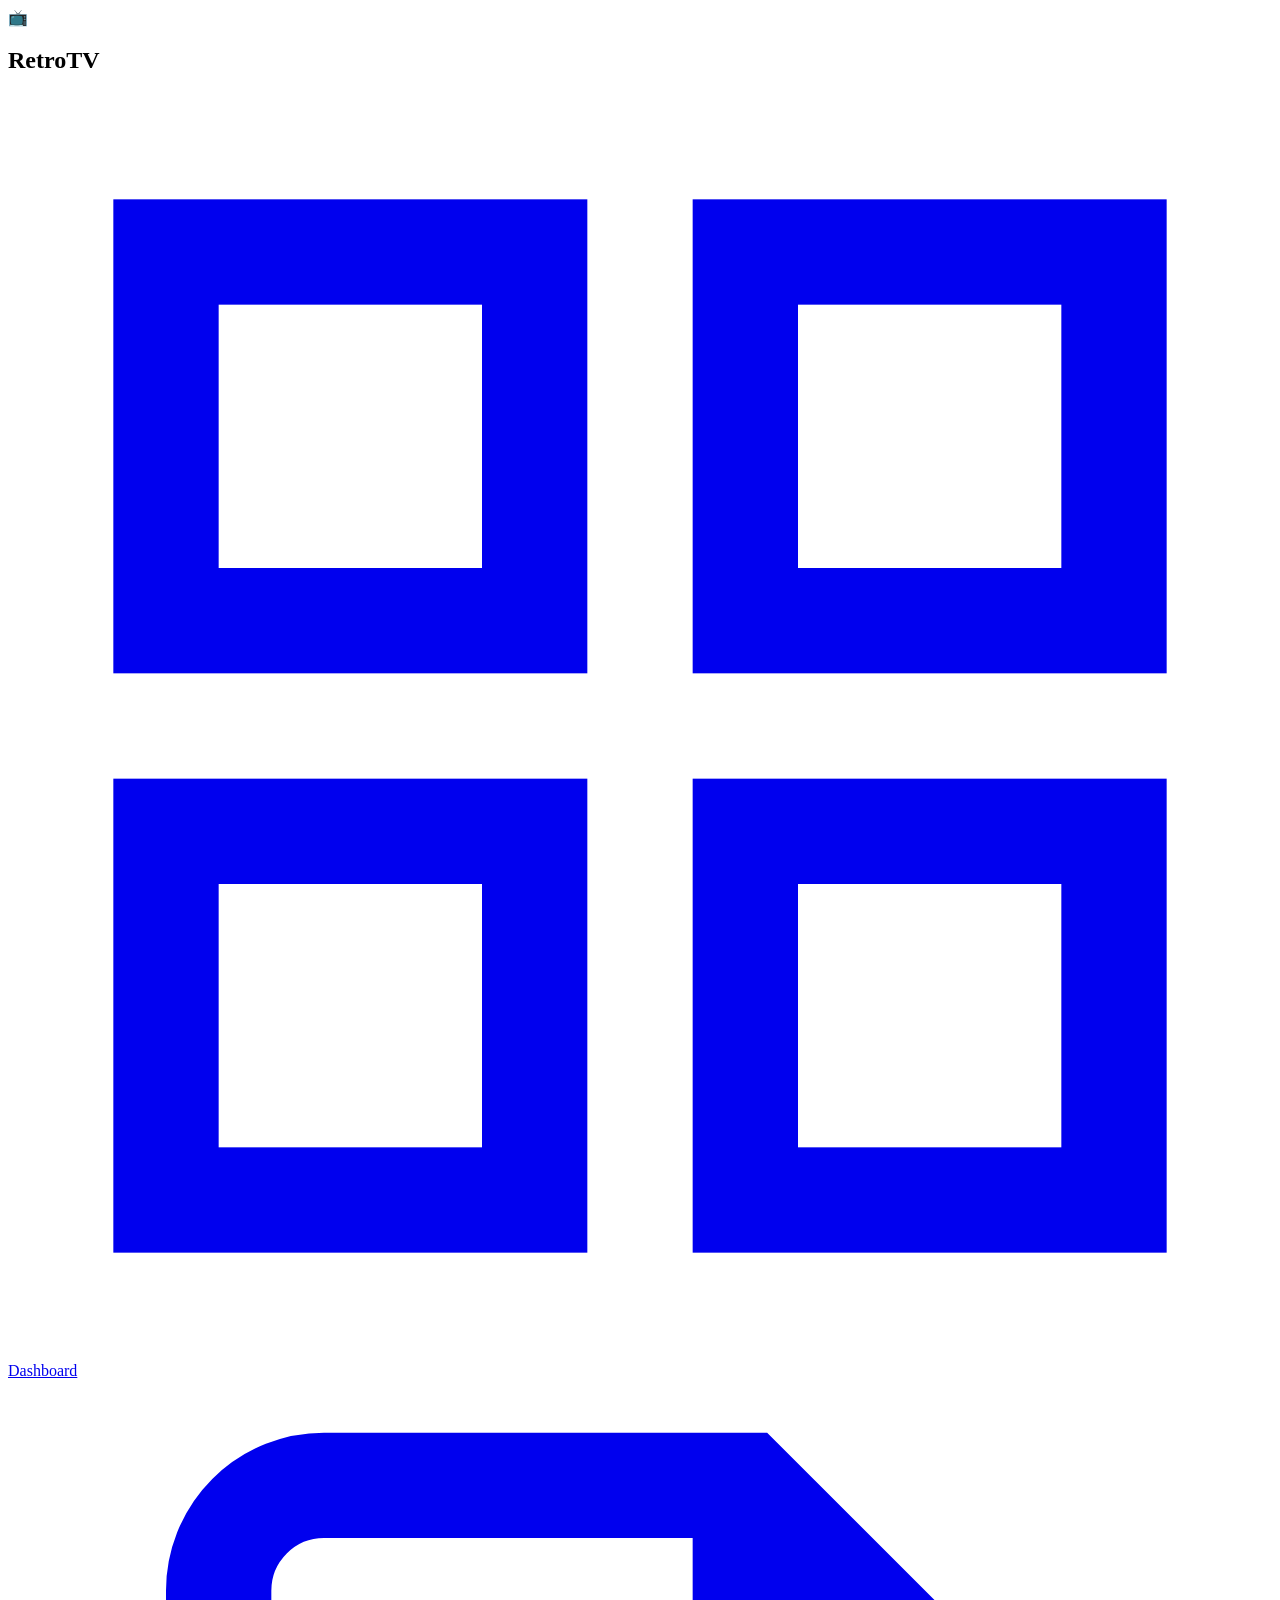
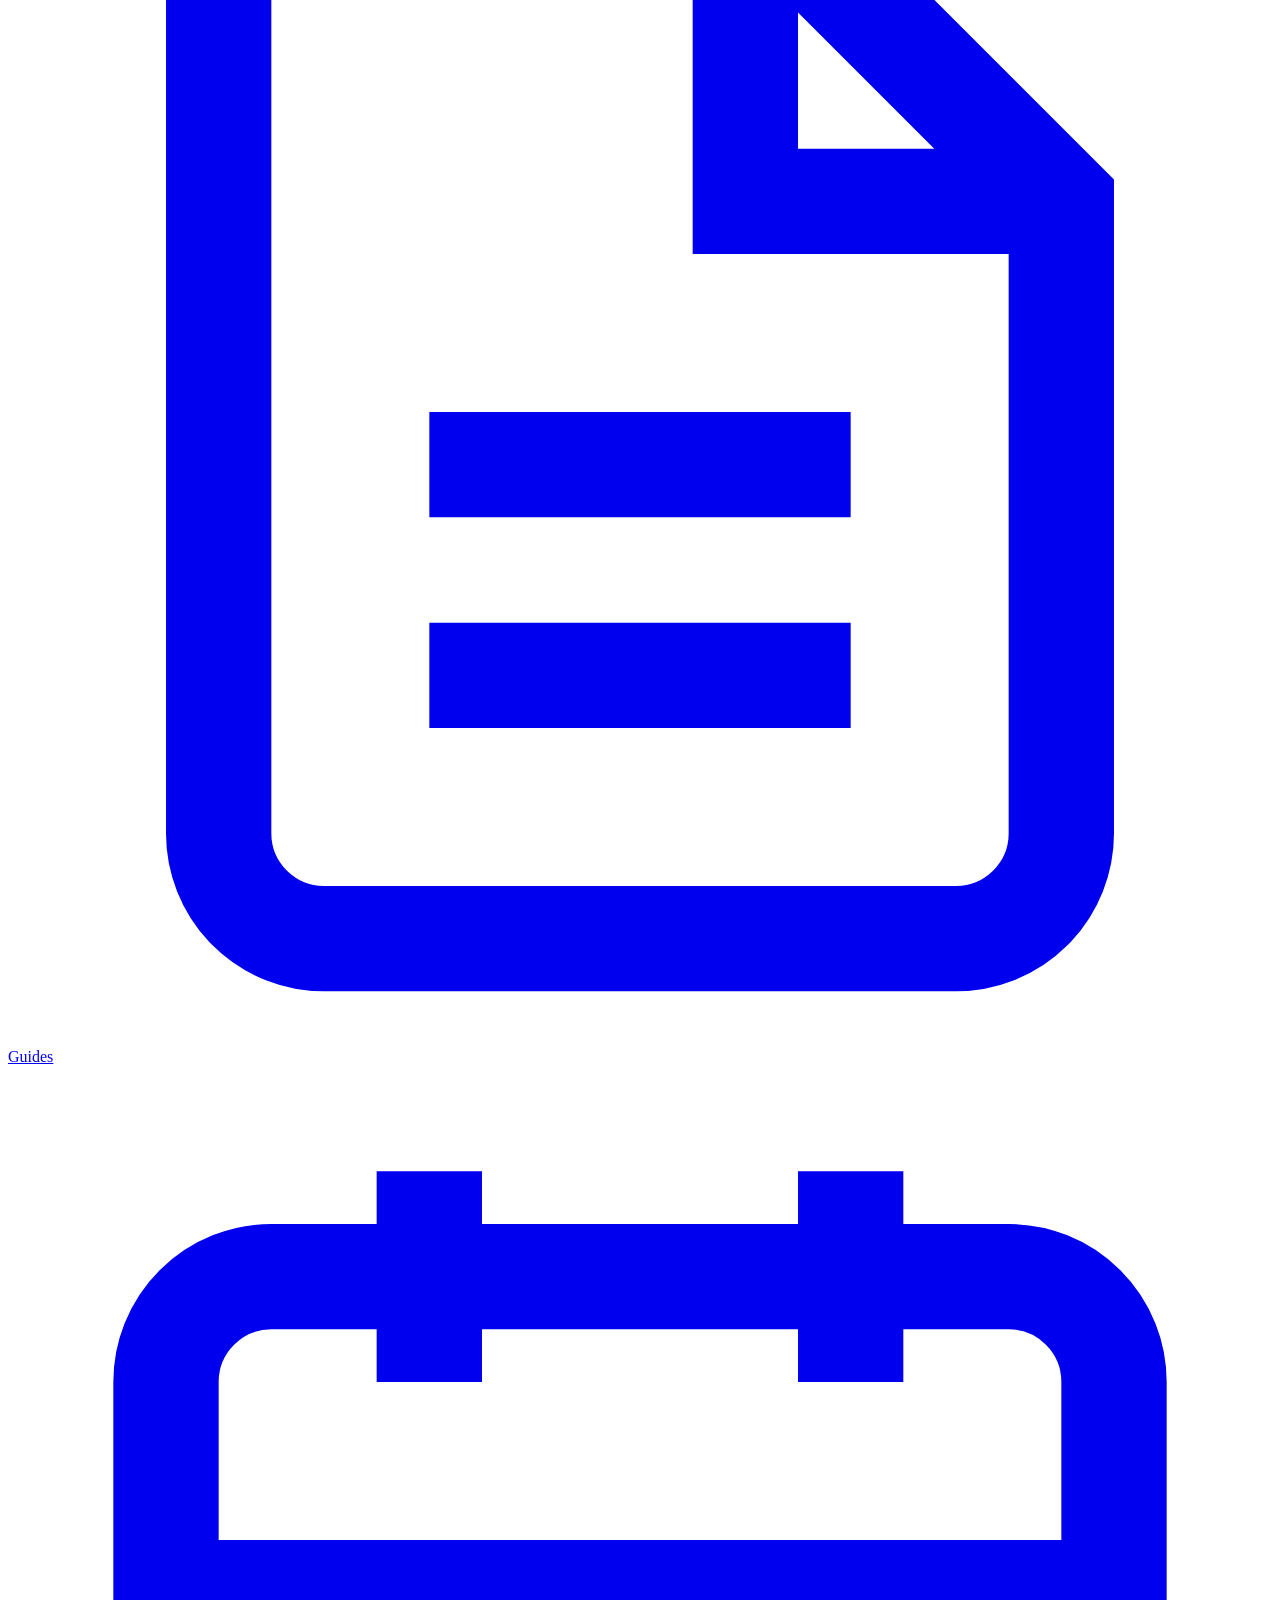
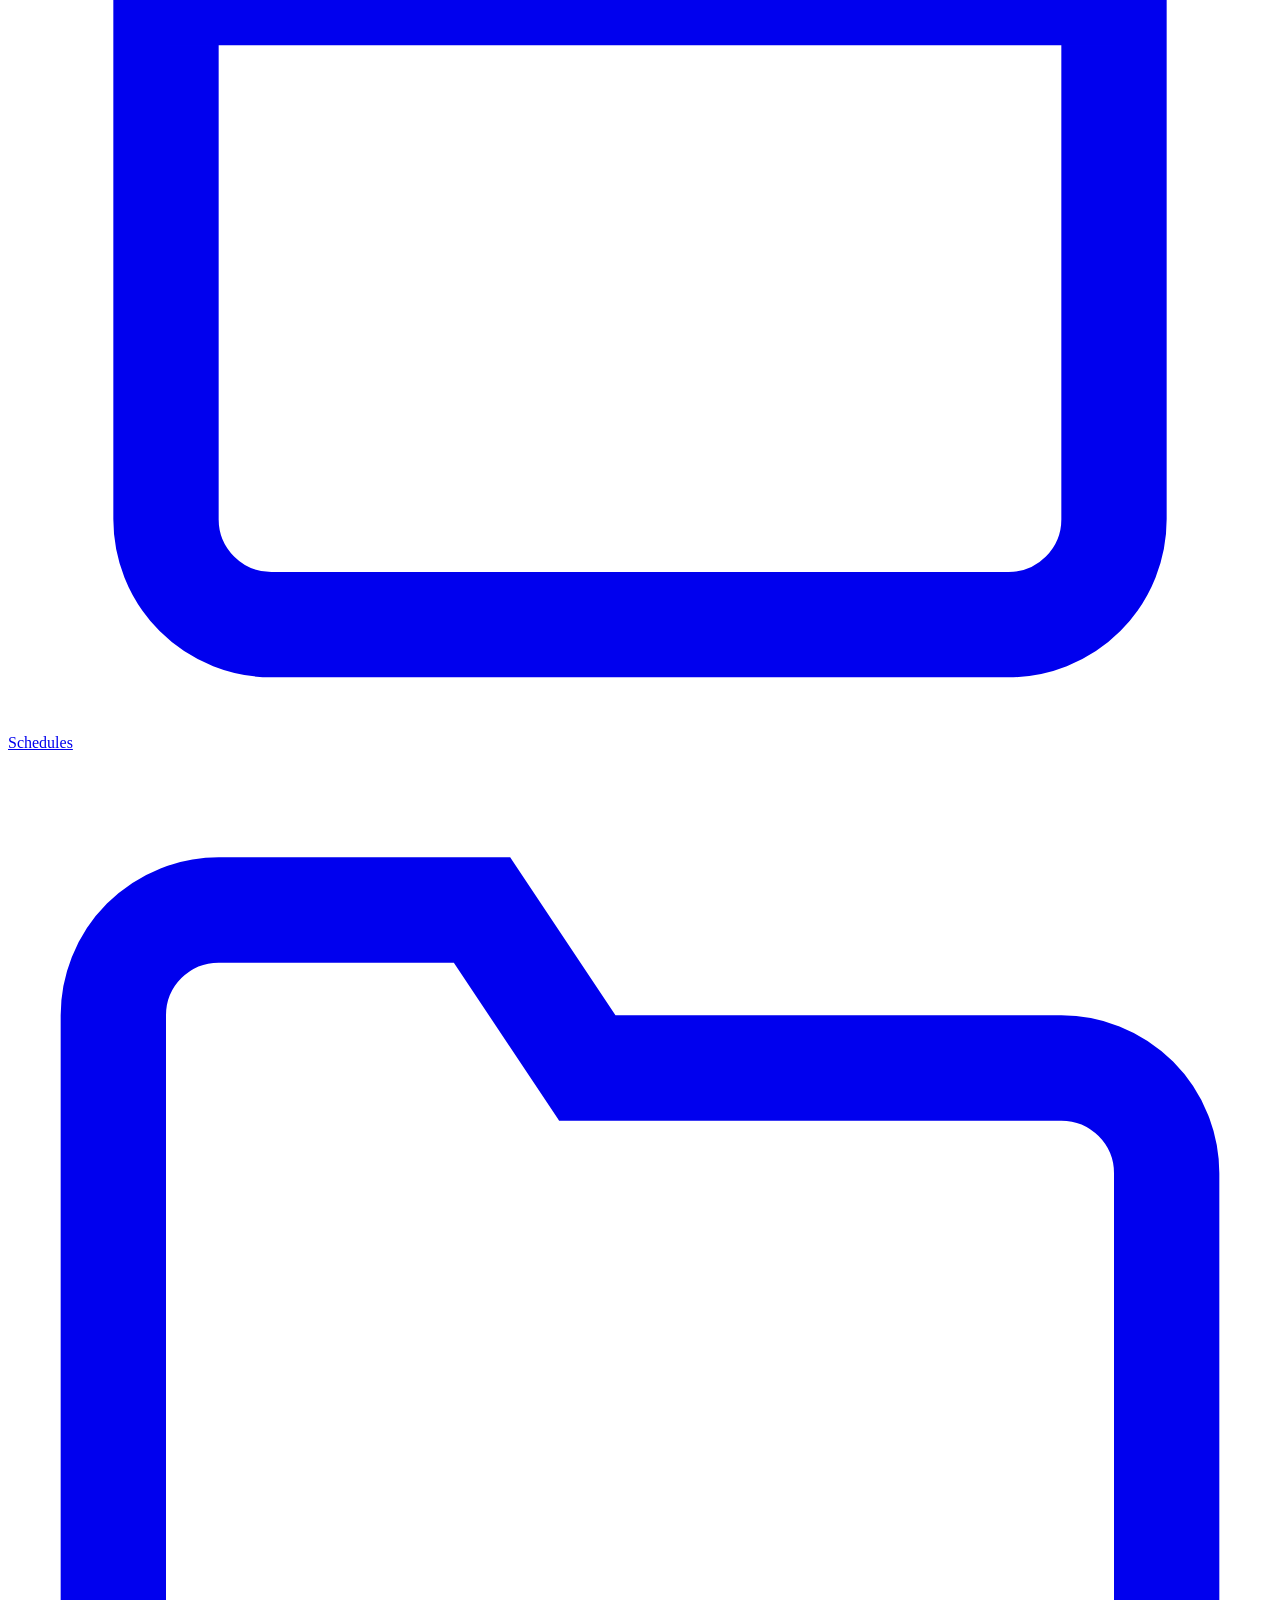
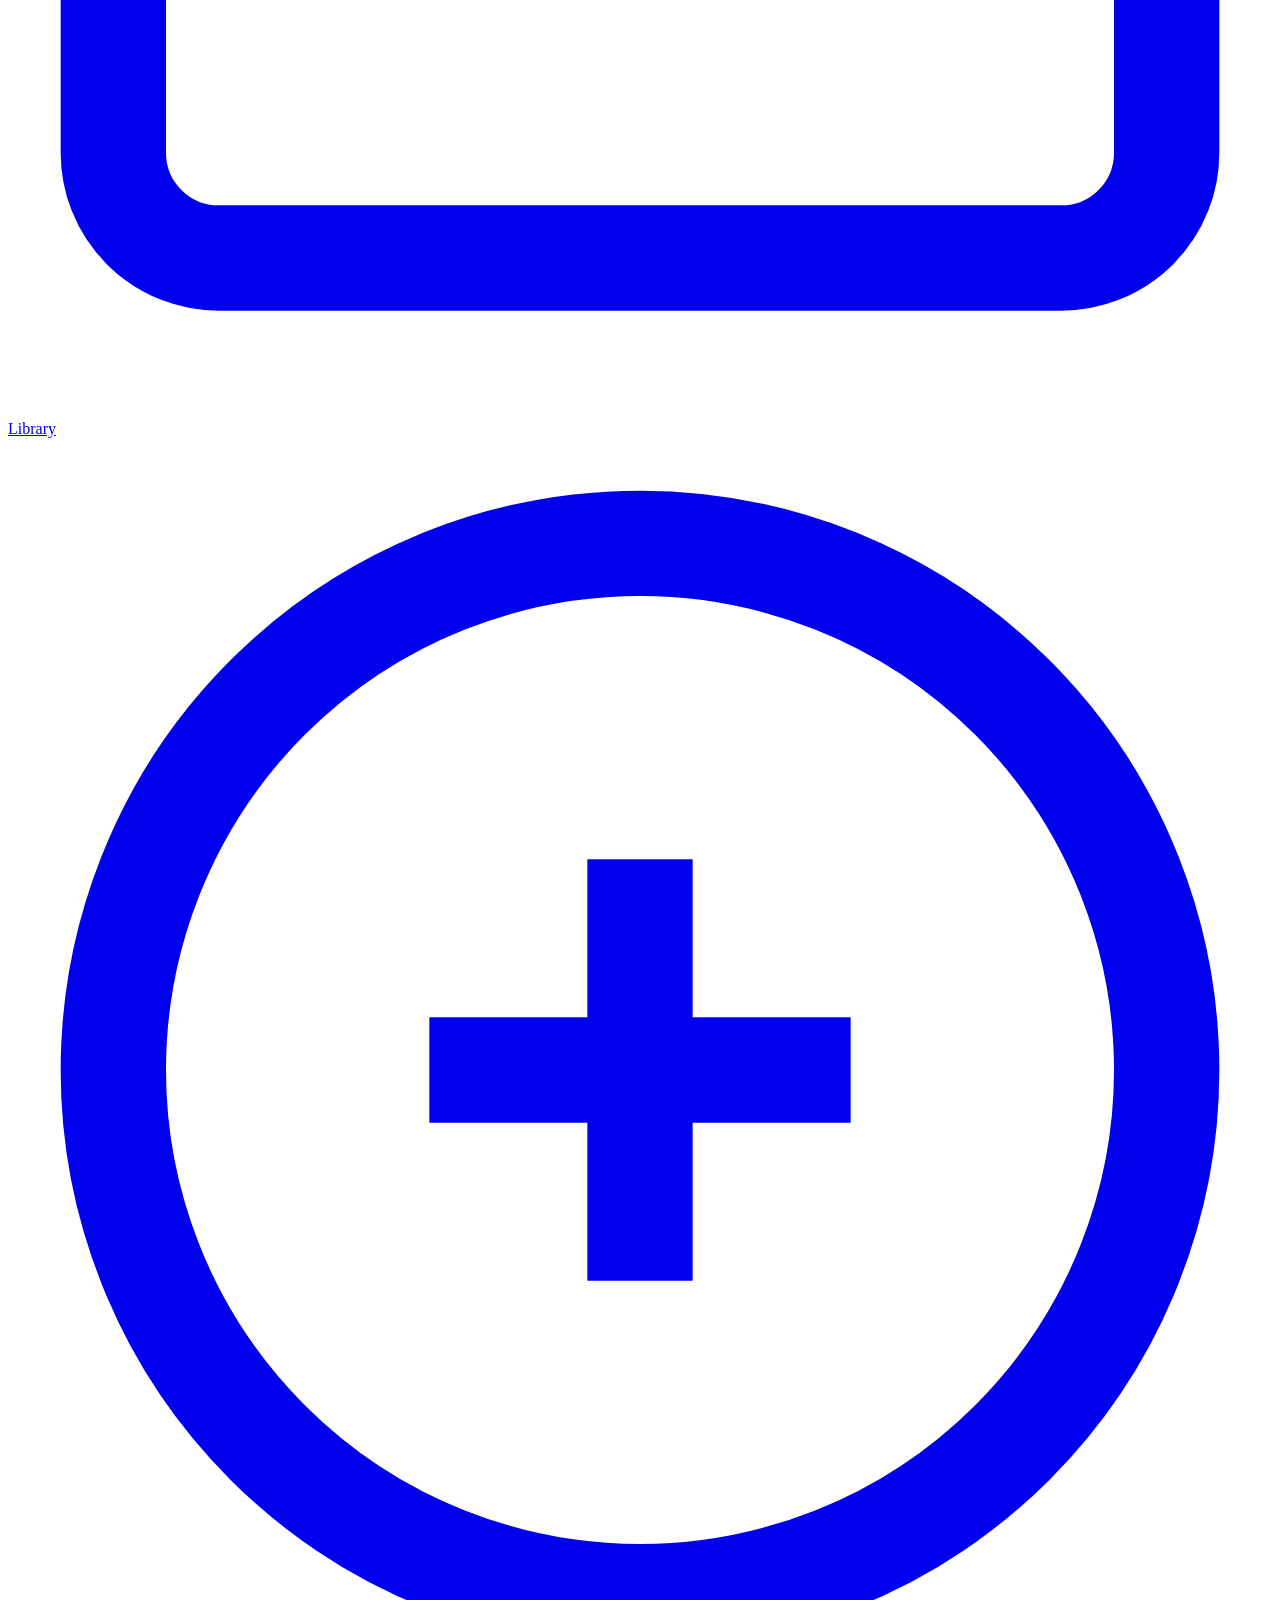
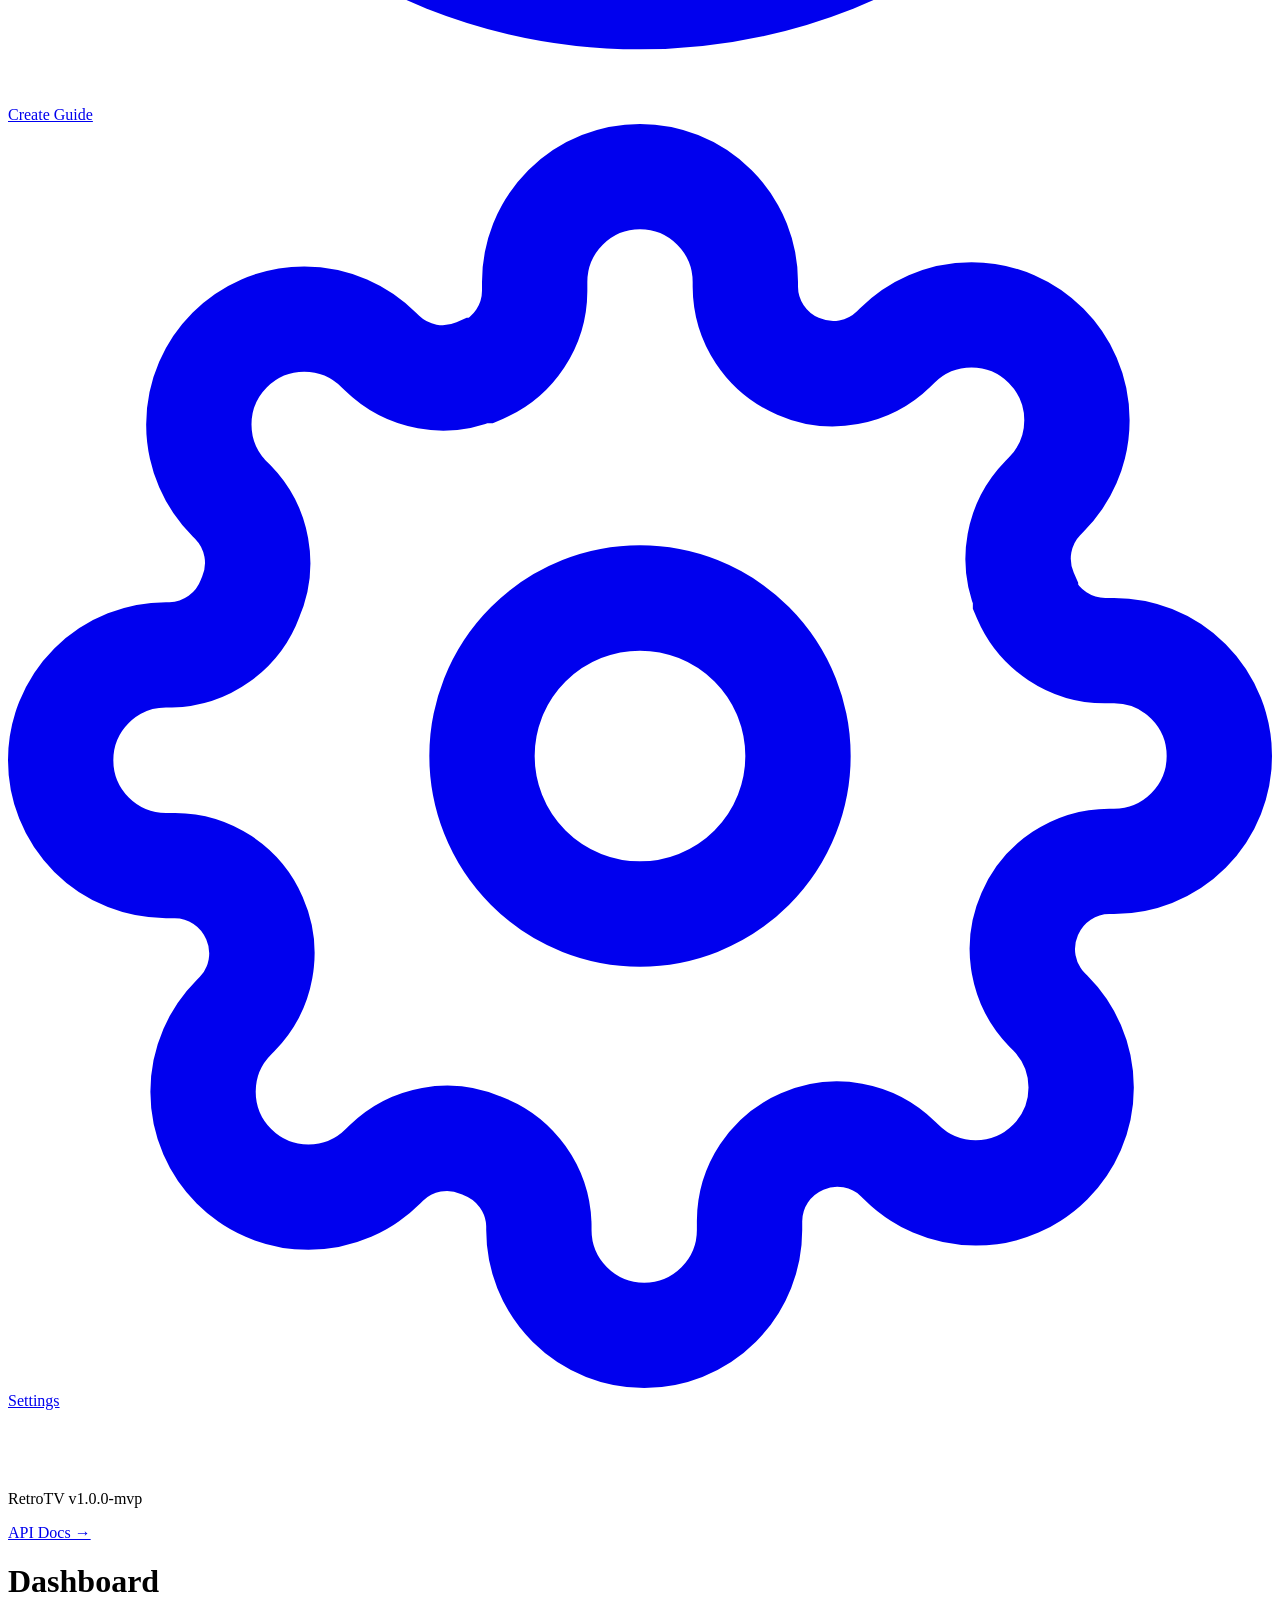
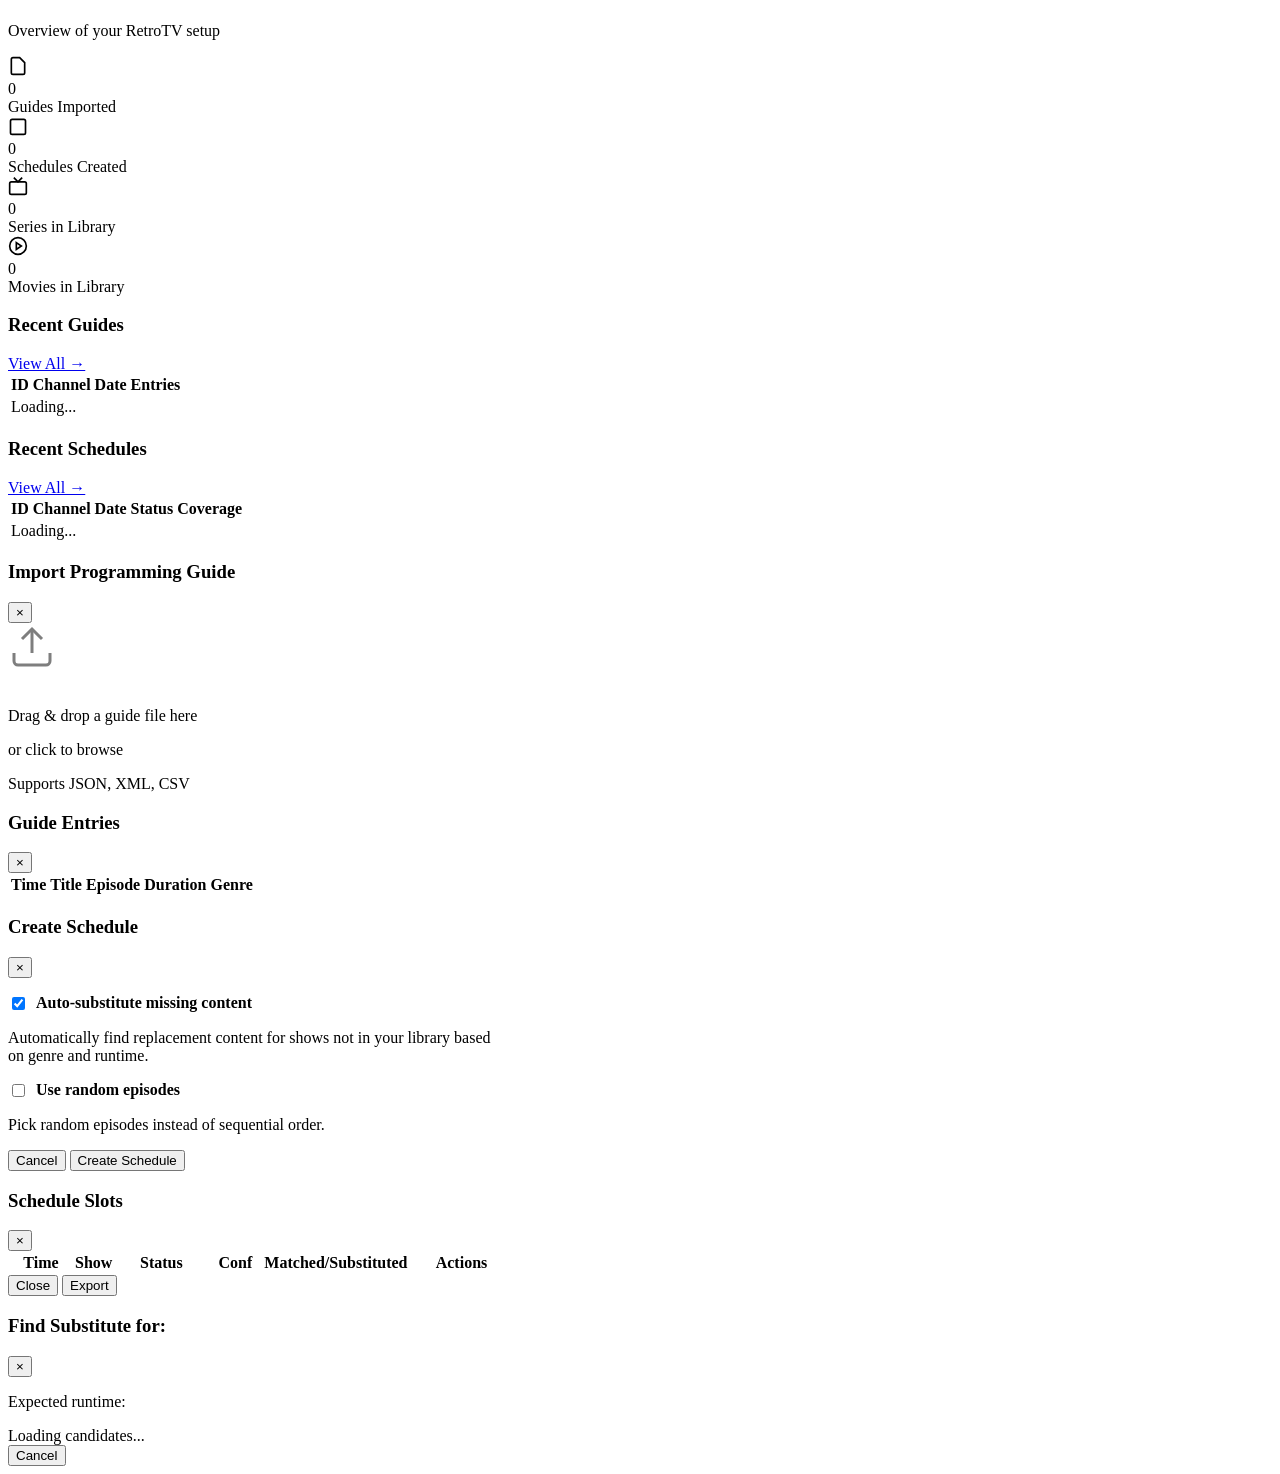
==== retrotv/ui/templates/index.html @ 878a0586 "initial" ====
<!DOCTYPE html>
<html lang="en">
<head>
  <meta charset="UTF-8">
  <meta name="viewport" content="width=device-width, initial-scale=1.0">
  <title>RetroTV Channel Builder</title>
  <link rel="stylesheet" href="/static/css/style.css">
</head>
<body>
  <div class="app-layout">
    <!-- Sidebar -->
    <aside class="sidebar">
      <div class="sidebar-logo">
        <span>📺</span>
        <h1>RetroTV</h1>
      </div>
      
      <nav class="sidebar-nav">
        <a href="#" class="nav-item active" data-page="dashboard" onclick="navigateTo('dashboard'); return false;">
          <svg viewBox="0 0 24 24" fill="none" stroke="currentColor" stroke-width="2"><rect x="3" y="3" width="7" height="7"/><rect x="14" y="3" width="7" height="7"/><rect x="14" y="14" width="7" height="7"/><rect x="3" y="14" width="7" height="7"/></svg>
          Dashboard
        </a>
        <a href="#" class="nav-item" data-page="guides" onclick="navigateTo('guides'); return false;">
          <svg viewBox="0 0 24 24" fill="none" stroke="currentColor" stroke-width="2"><path d="M14 2H6a2 2 0 0 0-2 2v16a2 2 0 0 0 2 2h12a2 2 0 0 0 2-2V8z"/><polyline points="14 2 14 8 20 8"/><line x1="16" y1="13" x2="8" y2="13"/><line x1="16" y1="17" x2="8" y2="17"/></svg>
          Guides
        </a>
        <a href="#" class="nav-item" data-page="schedules" onclick="navigateTo('schedules'); return false;">
          <svg viewBox="0 0 24 24" fill="none" stroke="currentColor" stroke-width="2"><rect x="3" y="4" width="18" height="18" rx="2" ry="2"/><line x1="16" y1="2" x2="16" y2="6"/><line x1="8" y1="2" x2="8" y2="6"/><line x1="3" y1="10" x2="21" y2="10"/></svg>
          Schedules
        </a>
        <a href="#" class="nav-item" data-page="library" onclick="navigateTo('library'); return false;">
          <svg viewBox="0 0 24 24" fill="none" stroke="currentColor" stroke-width="2"><path d="M22 19a2 2 0 0 1-2 2H4a2 2 0 0 1-2-2V5a2 2 0 0 1 2-2h5l2 3h9a2 2 0 0 1 2 2z"/></svg>
          Library
        </a>
        <a href="#" class="nav-item" data-page="create" onclick="navigateTo('create'); return false;">
          <svg viewBox="0 0 24 24" fill="none" stroke="currentColor" stroke-width="2"><circle cx="12" cy="12" r="10"/><line x1="12" y1="8" x2="12" y2="16"/><line x1="8" y1="12" x2="16" y2="12"/></svg>
          Create Guide
        </a>
        <a href="#" class="nav-item" data-page="settings" onclick="navigateTo('settings'); return false;">
          <svg viewBox="0 0 24 24" fill="none" stroke="currentColor" stroke-width="2"><circle cx="12" cy="12" r="3"/><path d="M19.4 15a1.65 1.65 0 0 0 .33 1.82l.06.06a2 2 0 0 1 0 2.83 2 2 0 0 1-2.83 0l-.06-.06a1.65 1.65 0 0 0-1.82-.33 1.65 1.65 0 0 0-1 1.51V21a2 2 0 0 1-2 2 2 2 0 0 1-2-2v-.09A1.65 1.65 0 0 0 9 19.4a1.65 1.65 0 0 0-1.82.33l-.06.06a2 2 0 0 1-2.83 0 2 2 0 0 1 0-2.83l.06-.06a1.65 1.65 0 0 0 .33-1.82 1.65 1.65 0 0 0-1.51-1H3a2 2 0 0 1-2-2 2 2 0 0 1 2-2h.09A1.65 1.65 0 0 0 4.6 9a1.65 1.65 0 0 0-.33-1.82l-.06-.06a2 2 0 0 1 0-2.83 2 2 0 0 1 2.83 0l.06.06a1.65 1.65 0 0 0 1.82.33H9a1.65 1.65 0 0 0 1-1.51V3a2 2 0 0 1 2-2 2 2 0 0 1 2 2v.09a1.65 1.65 0 0 0 1 1.51 1.65 1.65 0 0 0 1.82-.33l.06-.06a2 2 0 0 1 2.83 0 2 2 0 0 1 0 2.83l-.06.06a1.65 1.65 0 0 0-.33 1.82V9a1.65 1.65 0 0 0 1.51 1H21a2 2 0 0 1 2 2 2 2 0 0 1-2 2h-.09a1.65 1.65 0 0 0-1.51 1z"/></svg>
          Settings
        </a>
      </nav>
      
      <div style="margin-top: auto; padding-top: 2rem; border-top: 1px solid var(--border); margin-top: 2rem;">
        <p class="text-sm text-muted">RetroTV v1.0.0-mvp</p>
        <a href="/api/docs" class="text-sm" target="_blank">API Docs →</a>
      </div>
    </aside>

    <!-- Main Content -->
    <main class="main-content">
      <!-- Dashboard Page -->
      <div id="page-dashboard" class="page">
        <div class="page-header">
          <div>
            <h1 class="page-title">Dashboard</h1>
            <p class="page-subtitle">Overview of your RetroTV setup</p>
          </div>
        </div>

        <div class="stats-grid">
          <div class="stat-card">
            <div class="stat-icon purple">
              <svg viewBox="0 0 24 24" width="20" height="20" fill="none" stroke="currentColor" stroke-width="2"><path d="M14 2H6a2 2 0 0 0-2 2v16a2 2 0 0 0 2 2h12a2 2 0 0 0 2-2V8z"/></svg>
            </div>
            <div class="stat-value" id="stat-guides">0</div>
            <div class="stat-label">Guides Imported</div>
          </div>
          <div class="stat-card">
            <div class="stat-icon green">
              <svg viewBox="0 0 24 24" width="20" height="20" fill="none" stroke="currentColor" stroke-width="2"><rect x="3" y="4" width="18" height="18" rx="2" ry="2"/></svg>
            </div>
            <div class="stat-value" id="stat-schedules">0</div>
            <div class="stat-label">Schedules Created</div>
          </div>
          <div class="stat-card">
            <div class="stat-icon blue">
              <svg viewBox="0 0 24 24" width="20" height="20" fill="none" stroke="currentColor" stroke-width="2"><rect x="2" y="7" width="20" height="15" rx="2" ry="2"/><polyline points="17 2 12 7 7 2"/></svg>
            </div>
            <div class="stat-value" id="stat-series">0</div>
            <div class="stat-label">Series in Library</div>
          </div>
          <div class="stat-card">
            <div class="stat-icon orange">
              <svg viewBox="0 0 24 24" width="20" height="20" fill="none" stroke="currentColor" stroke-width="2"><circle cx="12" cy="12" r="10"/><polygon points="10 8 16 12 10 16 10 8"/></svg>
            </div>
            <div class="stat-value" id="stat-movies">0</div>
            <div class="stat-label">Movies in Library</div>
          </div>
        </div>

        <div class="grid-2">
          <div class="card">
            <div class="card-header">
              <h3 class="card-title">Recent Guides</h3>
              <a href="#" onclick="navigateTo('guides'); return false;" class="text-sm">View All →</a>
            </div>
            <div class="table-container">
              <table>
                <thead>
                  <tr>
                    <th>ID</th>
                    <th>Channel</th>
                    <th>Date</th>
                    <th>Entries</th>
                  </tr>
                </thead>
                <tbody id="recent-guides-body">
                  <tr><td colspan="4" class="text-muted">Loading...</td></tr>
                </tbody>
              </table>
            </div>
          </div>

          <div class="card">
            <div class="card-header">
              <h3 class="card-title">Recent Schedules</h3>
              <a href="#" onclick="navigateTo('schedules'); return false;" class="text-sm">View All →</a>
            </div>
            <div class="table-container">
              <table>
                <thead>
                  <tr>
                    <th>ID</th>
                    <th>Channel</th>
                    <th>Date</th>
                    <th>Status</th>
                    <th>Coverage</th>
                  </tr>
                </thead>
                <tbody id="recent-schedules-body">
                  <tr><td colspan="5" class="text-muted">Loading...</td></tr>
                </tbody>
              </table>
            </div>
          </div>
        </div>
      </div>

      <!-- Guides Page -->
      <div id="page-guides" class="page" style="display:none;">
        <div class="page-header">
          <div>
            <h1 class="page-title">Programming Guides</h1>
            <p class="page-subtitle">Import and manage historical TV guides</p>
          </div>
          <button class="btn btn-primary" onclick="openImportModal()">
            <svg viewBox="0 0 24 24" width="18" height="18" fill="none" stroke="currentColor" stroke-width="2"><line x1="12" y1="5" x2="12" y2="19"/><line x1="5" y1="12" x2="19" y2="12"/></svg>
            Import Guide
          </button>
        </div>

        <div class="card">
          <div class="table-container">
            <table>
              <thead>
                <tr>
                  <th>ID</th>
                  <th>Name <span class="text-muted text-sm">(double-click to edit)</span></th>
                  <th>Channel</th>
                  <th>Date</th>
                  <th>Decade</th>
                  <th>Entries</th>
                  <th>Actions</th>
                </tr>
              </thead>
              <tbody id="guides-table-body">
                <tr><td colspan="6" class="text-muted">Loading...</td></tr>
              </tbody>
            </table>
          </div>
        </div>
      </div>

      <!-- Schedules Page -->
      <div id="page-schedules" class="page" style="display:none;">
        <div class="page-header">
          <div>
            <h1 class="page-title">Schedules</h1>
            <p class="page-subtitle">View and export reconstructed channel schedules</p>
          </div>
        </div>

        <div class="card">
          <div class="table-container">
            <table>
              <thead>
                <tr>
                  <th>ID</th>
                  <th>Channel</th>
                  <th>Broadcast Date</th>
                  <th>Decade</th>
                  <th>Match Status</th>
                  <th>Coverage</th>
                  <th>Ad Gap</th>
                  <th>Actions</th>
                </tr>
              </thead>
              <tbody id="schedules-table-body">
                <tr><td colspan="8" class="text-muted">Loading...</td></tr>
              </tbody>
            </table>
          </div>
        </div>
      </div>

      <!-- Create Guide Page -->
      <div id="page-create" class="page" style="display:none;">
        <div class="page-header">
          <div>
            <h1 class="page-title">Create Guide</h1>
            <p class="page-subtitle">Generate schedules from templates or build custom guides</p>
          </div>
        </div>

        <!-- Cultural Presets -->
        <div class="card mb-3">
          <div class="card-header">
            <h3 class="card-title">🎬 Quick Start: Cultural Programming Presets</h3>
          </div>
          <p class="text-muted mb-2">Select a classic TV programming block to auto-fill the options below.</p>
          <div class="form-group">
            <select id="preset-select" class="form-select" onchange="applyPreset()">
              <option value="">Select a preset...</option>
            </select>
            <p id="preset-description" class="text-sm text-muted mt-1" style="display:none;"></p>
          </div>
        </div>

        <div class="grid-2">
          <!-- Generate from Template -->
          <div class="card">
            <div class="card-header">
              <h3 class="card-title">📺 Generate from Network Template</h3>
            </div>
            <div class="form-group">
              <label class="form-label">Network</label>
              <select id="gen-network" class="form-select" onchange="loadNetworkYears(); updatePreview();">
                <option value="">Select network...</option>
              </select>
            </div>
            <div class="form-group">
              <label class="form-label">Year</label>
              <select id="gen-year" class="form-select" onchange="loadNetworkDays(); updatePreview();" disabled>
                <option value="">Select year...</option>
              </select>
            </div>
            <div class="form-group">
              <label class="form-label">Day of Week</label>
              <select id="gen-day" class="form-select" onchange="updatePreview();" disabled>
                <option value="">Select day...</option>
              </select>
            </div>
            <div class="form-group">
              <label class="form-label">Broadcast Date (optional)</label>
              <input type="date" id="gen-date" class="form-input" onchange="updatePreview();">
            </div>
            <div class="form-group">
              <label style="display:flex;align-items:center;gap:0.5rem;">
                <input type="checkbox" id="gen-fullday" onchange="updatePreview();">
                Include full day (daytime + late night)
              </label>
            </div>
            <button class="btn btn-primary" onclick="generateFromTemplate()">Generate Schedule</button>
          </div>
          
          <!-- Live Preview -->
          <div class="card">
            <div class="card-header">
              <h3 class="card-title">👁️ Schedule Preview</h3>
            </div>
            <div id="schedule-preview">
              <p class="text-muted">Select network, year, and day to see preview</p>
            </div>
          </div>
        </div>
        
        <!-- Build Custom Guide -->
        <div class="card mt-3">
          <div class="card-header">
            <h3 class="card-title">🛠️ Build Custom Guide</h3>
          </div>
          <div class="form-group">
            <label class="form-label">Channel Name</label>
            <input type="text" id="custom-channel" class="form-input" placeholder="e.g., NBC, CBS, Custom Channel">
          </div>
          <div class="form-group">
            <label class="form-label">Broadcast Date</label>
            <input type="date" id="custom-date" class="form-input">
          </div>
          <div class="form-group">
            <label class="form-label">Program Entries</label>
            <div id="custom-entries">
              <div class="entry-row" style="display:flex;gap:0.5rem;margin-bottom:0.5rem;">
                <input type="time" class="form-input entry-time" style="width:100px;" value="20:00">
                <input type="text" class="form-input entry-title" placeholder="Show title" style="flex:1;">
                <input type="number" class="form-input entry-duration" style="width:70px;" value="30" min="1">
                <select class="form-select entry-genre" style="width:100px;">
                  <option value="">Genre</option>
                  <option value="Comedy">Comedy</option>
                  <option value="Drama">Drama</option>
                  <option value="Action">Action</option>
                  <option value="Sci-Fi">Sci-Fi</option>
                  <option value="News">News</option>
                  <option value="Movie">Movie</option>
                </select>
              </div>
            </div>
            <button class="btn btn-sm btn-secondary mt-1" onclick="addCustomEntry()">+ Add Entry</button>
          </div>
          <button class="btn btn-primary" onclick="buildCustomGuide()">Build Guide</button>
        </div>

        <!-- Shows Database -->
        <div class="card mt-3">
          <div class="card-header">
            <h3 class="card-title">📚 Classic Shows Database</h3>
            <div style="display:flex;gap:0.5rem;">
              <select id="shows-genre-filter" class="form-select" style="width:120px;" onchange="filterShows()">
                <option value="">All Genres</option>
              </select>
              <select id="shows-network-filter" class="form-select" style="width:100px;" onchange="filterShows()">
                <option value="">All Networks</option>
                <option value="NBC">NBC</option>
                <option value="CBS">CBS</option>
                <option value="ABC">ABC</option>
                <option value="FOX">FOX</option>
              </select>
            </div>
          </div>
          <div class="table-container" style="max-height:300px;overflow-y:auto;">
            <table>
              <thead>
                <tr>
                  <th>Title</th>
                  <th>Network</th>
                  <th>Years</th>
                  <th>Genre</th>
                  <th>Runtime</th>
                  <th>Action</th>
                </tr>
              </thead>
              <tbody id="shows-table-body">
                <tr><td colspan="6" class="text-muted">Loading...</td></tr>
              </tbody>
            </table>
          </div>
        </div>
      </div>

      <!-- Library Page -->
      <div id="page-library" class="page" style="display:none;">
        <div class="page-header">
          <div>
            <h1 class="page-title">Media Library</h1>
            <p class="page-subtitle">Manage your Jellyfin/Plex library connection</p>
          </div>
          <button class="btn btn-primary" onclick="syncLibrary()">
            <svg viewBox="0 0 24 24" width="18" height="18" fill="none" stroke="currentColor" stroke-width="2"><polyline points="23 4 23 10 17 10"/><polyline points="1 20 1 14 7 14"/><path d="M3.51 9a9 9 0 0 1 14.85-3.36L23 10M1 14l4.64 4.36A9 9 0 0 0 20.49 15"/></svg>
            Sync Library
          </button>
        </div>

        <div id="library-status" class="mb-3">
          <p class="text-muted">Loading...</p>
        </div>

        <div class="card">
          <div class="card-header">
            <h3 class="card-title">Search Library</h3>
          </div>
          <div class="form-group">
            <input type="text" id="library-search" class="form-input" placeholder="Search for shows or movies..." onkeyup="searchLibrary()">
          </div>
          <div id="search-results"></div>
        </div>
      </div>

      <!-- Settings Page -->
      <div id="page-settings" class="page" style="display:none;">
        <div class="page-header">
          <div>
            <h1 class="page-title">Settings</h1>
            <p class="page-subtitle">Configure your media server connections and preferences</p>
          </div>
        </div>

        <div class="grid-2">
          <!-- Jellyfin Settings -->
          <div class="card">
            <div class="card-header">
              <h3 class="card-title">🎬 Jellyfin Connection</h3>
              <span id="jellyfin-status" class="badge badge-gray">Not configured</span>
            </div>
            <div class="form-group">
              <label class="form-label">Server URL</label>
              <input type="url" id="jellyfin-url" class="form-input" placeholder="http://localhost:8096">
            </div>
            <div class="form-group">
              <label class="form-label">API Key</label>
              <input type="password" id="jellyfin-api-key" class="form-input" placeholder="Enter your Jellyfin API key">
              <p class="text-sm text-muted mt-1">Find in Dashboard → API Keys</p>
            </div>
            <div class="form-group">
              <label class="form-label">User ID (optional)</label>
              <input type="text" id="jellyfin-user-id" class="form-input" placeholder="User ID for library access">
            </div>
            <div style="display:flex;gap:0.5rem;">
              <button class="btn btn-secondary" onclick="testJellyfin()">Test Connection</button>
              <button class="btn btn-primary" onclick="saveJellyfin()">Save</button>
            </div>
          </div>

          <!-- Plex Settings -->
          <div class="card">
            <div class="card-header">
              <h3 class="card-title">📺 Plex Connection</h3>
              <span id="plex-status" class="badge badge-gray">Not configured</span>
            </div>
            <div class="form-group">
              <label class="form-label">Server URL</label>
              <input type="url" id="plex-url" class="form-input" placeholder="http://localhost:32400">
            </div>
            <div class="form-group">
              <label class="form-label">X-Plex-Token</label>
              <input type="password" id="plex-token" class="form-input" placeholder="Enter your Plex token">
              <p class="text-sm text-muted mt-1">Find via browser dev tools or Plex app</p>
            </div>
            <div style="display:flex;gap:0.5rem;">
              <button class="btn btn-secondary" onclick="testPlex()">Test Connection</button>
              <button class="btn btn-primary" onclick="savePlex()">Save</button>
            </div>
          </div>
        </div>

        <div class="grid-2 mt-3">
          <!-- Matching Settings -->
          <div class="card">
            <div class="card-header">
              <h3 class="card-title">🎯 Matching Algorithm</h3>
            </div>
            <div class="form-group">
              <label class="form-label">Minimum Match Score (%)</label>
              <input type="number" id="match-min-score" class="form-input" value="80" min="50" max="100">
            </div>
            <div class="form-group">
              <label class="form-label">Title Weight</label>
              <input type="range" id="match-title-weight" min="0" max="100" value="80" class="form-input" oninput="updateWeightDisplay()">
              <p class="text-sm text-muted">Title: <span id="title-weight-val">80%</span> | Year: <span id="year-weight-val">20%</span></p>
            </div>
            <button class="btn btn-primary" onclick="saveMatchingSettings()">Save</button>
          </div>

          <!-- Export Settings -->
          <div class="card">
            <div class="card-header">
              <h3 class="card-title">📤 Export Settings</h3>
            </div>
            <div class="form-group">
              <label class="form-label">Output Directory</label>
              <input type="text" id="export-dir" class="form-input" value="./exports">
            </div>
            <div class="form-group">
              <label style="display:flex;align-items:center;gap:0.5rem;">
                <input type="checkbox" id="export-ersatztv" checked>
                Enable ErsatzTV format export
              </label>
            </div>
            <div class="form-group">
              <label style="display:flex;align-items:center;gap:0.5rem;">
                <input type="checkbox" id="export-tunarr" checked>
                Enable Tunarr format export
              </label>
            </div>
            <button class="btn btn-primary" onclick="saveExportSettings()">Save</button>
          </div>
        </div>

        <!-- ErsatzTV Integration -->
        <div class="card mt-3">
          <div class="card-header">
            <h3 class="card-title">📡 ErsatzTV Integration</h3>
            <span id="ersatztv-status" class="badge badge-gray">Not configured</span>
          </div>
          <p class="text-muted mb-2">Connect directly to your ErsatzTV server to push schedules via the Scripted Scheduling API.</p>
          <div class="grid-2">
            <div>
              <div class="form-group">
                <label class="form-label">ErsatzTV Server URL</label>
                <input type="url" id="ersatztv-url" class="form-input" placeholder="http://192.168.1.100:8409">
              </div>
              <div class="form-group">
                <label style="display:flex;align-items:center;gap:0.5rem;">
                  <input type="checkbox" id="ersatztv-enabled">
                  Enable ErsatzTV Integration
                </label>
              </div>
              <div style="display:flex;gap:0.5rem;">
                <button class="btn btn-secondary" onclick="testErsatzTV()">Test Connection</button>
                <button class="btn btn-primary" onclick="saveErsatzTV()">Save</button>
              </div>
            </div>
            <div id="ersatztv-info" style="display:none;">
              <div class="card" style="background:var(--bg-tertiary);padding:1rem;">
                <h4>Connected to ErsatzTV</h4>
                <p class="text-sm"><strong>Channels:</strong> <span id="ersatztv-channels-count">0</span></p>
                <p class="text-sm"><strong>Playouts:</strong> <span id="ersatztv-playouts-count">0</span></p>
                <p class="text-sm"><strong>Collections:</strong> <span id="ersatztv-collections-count">0</span></p>
              </div>
            </div>
          </div>
        </div>

        <!-- Scraping Settings -->
        <div class="card mt-3">
          <div class="card-header">
            <h3 class="card-title">🌐 Online Guide Scraping</h3>
          </div>
          <p class="text-muted mb-2">Scrape TV schedule data from online sources. Select a source and parameters to fetch historical programming data.</p>
          <div class="grid-2">
            <div>
              <div class="form-group">
                <label class="form-label">Source</label>
                <select id="scrape-source" class="form-select">
                  <option value="wikipedia">Wikipedia TV Schedules</option>
                  <option value="tvtango">TV Tango (if available)</option>
                </select>
              </div>
              <div class="form-group">
                <label class="form-label">Network</label>
                <select id="scrape-network" class="form-select">
                  <option value="NBC">NBC</option>
                  <option value="CBS">CBS</option>
                  <option value="ABC">ABC</option>
                  <option value="FOX">FOX</option>
                </select>
              </div>
            </div>
            <div>
              <div class="form-group">
                <label class="form-label">Year</label>
                <input type="number" id="scrape-year" class="form-input" value="1985" min="1950" max="2010">
              </div>
              <div class="form-group">
                <label class="form-label">Season</label>
                <select id="scrape-season" class="form-select">
                  <option value="fall">Fall</option>
                  <option value="winter">Winter</option>
                  <option value="spring">Spring</option>
                  <option value="summer">Summer</option>
                </select>
              </div>
            </div>
          </div>
          <button class="btn btn-primary" onclick="scrapeGuide()">
            <svg viewBox="0 0 24 24" width="18" height="18" fill="none" stroke="currentColor" stroke-width="2"><circle cx="11" cy="11" r="8"/><line x1="21" y1="21" x2="16.65" y2="16.65"/></svg>
            Scrape Schedule Data
          </button>
          <div id="scrape-results" class="mt-2"></div>
        </div>

        <!-- Danger Zone -->
        <div class="card mt-3" style="border-color: var(--danger);">
          <div class="card-header">
            <h3 class="card-title" style="color: var(--danger);">⚠️ Danger Zone</h3>
          </div>
          <p class="text-muted mb-2">These actions are destructive and cannot be undone.</p>
          <button class="btn btn-danger" onclick="resetSettings()">Reset All Settings</button>
        </div>
      </div>
    </main>
  </div>

  <!-- Import Guide Modal -->
  <div id="import-modal" class="modal-overlay">
    <div class="modal">
      <div class="modal-header">
        <h3 class="modal-title">Import Programming Guide</h3>
        <button class="modal-close" onclick="closeImportModal()">&times;</button>
      </div>
      <div class="modal-body">
        <div id="file-dropzone" class="file-upload">
          <svg viewBox="0 0 24 24" width="48" height="48" fill="none" stroke="currentColor" stroke-width="1.5" style="margin-bottom:1rem;opacity:0.5;"><path d="M21 15v4a2 2 0 0 1-2 2H5a2 2 0 0 1-2-2v-4"/><polyline points="17 8 12 3 7 8"/><line x1="12" y1="3" x2="12" y2="15"/></svg>
          <p>Drag & drop a guide file here</p>
          <p class="text-sm text-muted mt-1">or click to browse</p>
          <p class="text-sm text-muted mt-2">Supports JSON, XML, CSV</p>
        </div>
        <input type="file" id="file-input" accept=".json,.xml,.csv" style="display:none;">
      </div>
    </div>
  </div>

  <!-- View Guide Modal -->
  <div id="view-guide-modal" class="modal-overlay">
    <div class="modal" style="max-width:800px;">
      <div class="modal-header">
        <h3 class="modal-title" id="view-guide-title">Guide Entries</h3>
        <button class="modal-close" onclick="closeViewGuideModal()">&times;</button>
      </div>
      <div class="modal-body">
        <div class="table-container" style="max-height:400px;overflow-y:auto;">
          <table>
            <thead>
              <tr>
                <th>Time</th>
                <th>Title</th>
                <th>Episode</th>
                <th>Duration</th>
                <th>Genre</th>
              </tr>
            </thead>
            <tbody id="guide-entries-body"></tbody>
          </table>
        </div>
      </div>
    </div>
  </div>

  <!-- Create Schedule Modal -->
  <div id="create-schedule-modal" class="modal-overlay">
    <div class="modal" style="max-width:500px;">
      <div class="modal-header">
        <h3 class="modal-title">Create Schedule</h3>
        <button class="modal-close" onclick="closeCreateScheduleModal()">&times;</button>
      </div>
      <div class="modal-body">
        <input type="hidden" id="create-schedule-guide-id">
        <p id="create-schedule-info" class="mb-2"></p>
        
        <div class="form-group">
          <label style="display:flex;align-items:center;gap:0.5rem;cursor:pointer;">
            <input type="checkbox" id="create-auto-substitute" checked>
            <strong>Auto-substitute missing content</strong>
          </label>
          <p class="text-sm text-muted mt-1">Automatically find replacement content for shows not in your library based on genre and runtime.</p>
        </div>
        
        <div class="form-group">
          <label style="display:flex;align-items:center;gap:0.5rem;cursor:pointer;">
            <input type="checkbox" id="create-random-episodes">
            <strong>Use random episodes</strong>
          </label>
          <p class="text-sm text-muted mt-1">Pick random episodes instead of sequential order.</p>
        </div>
      </div>
      <div class="modal-footer">
        <button class="btn btn-secondary" onclick="closeCreateScheduleModal()">Cancel</button>
        <button class="btn btn-primary" onclick="confirmCreateSchedule()">Create Schedule</button>
      </div>
    </div>
  </div>

  <!-- View Schedule Modal -->
  <div id="view-schedule-modal" class="modal-overlay">
    <div class="modal" style="max-width:1100px;">
      <div class="modal-header">
        <h3 class="modal-title" id="view-schedule-title">Schedule Slots</h3>
        <button class="modal-close" onclick="closeViewScheduleModal()">&times;</button>
      </div>
      <div class="modal-body">
        <div id="schedule-summary" class="mb-2" style="display:flex;gap:1rem;"></div>
        <div class="table-container" style="max-height:450px;overflow-y:auto;">
          <table>
            <thead>
              <tr>
                <th style="width:60px;">Time</th>
                <th>Show</th>
                <th style="width:90px;">Status</th>
                <th style="width:50px;">Conf</th>
                <th>Matched/Substituted</th>
                <th style="width:100px;">Actions</th>
              </tr>
            </thead>
            <tbody id="schedule-slots-body"></tbody>
          </table>
        </div>
      </div>
      <div class="modal-footer">
        <button class="btn btn-secondary" onclick="closeViewScheduleModal()">Close</button>
        <button class="btn btn-primary" onclick="exportCurrentSchedule()">Export</button>
      </div>
    </div>
  </div>

  <!-- Substitute Picker Modal -->
  <div id="substitute-modal" class="modal-overlay">
    <div class="modal" style="max-width:700px;">
      <div class="modal-header">
        <h3 class="modal-title">Find Substitute for: <span id="sub-original-title"></span></h3>
        <button class="modal-close" onclick="closeSubstituteModal()">&times;</button>
      </div>
      <div class="modal-body">
        <p class="text-muted mb-2">Expected runtime: <strong id="sub-expected-runtime"></strong></p>
        <div id="substitute-candidates">Loading candidates...</div>
      </div>
      <div class="modal-footer">
        <button class="btn btn-secondary" onclick="closeSubstituteModal()">Cancel</button>
      </div>
    </div>
  </div>

  <!-- Toast Container -->
  <div id="toast-container" class="toast-container"></div>

  <script src="/static/js/app.js"></script>
</body>
</html>
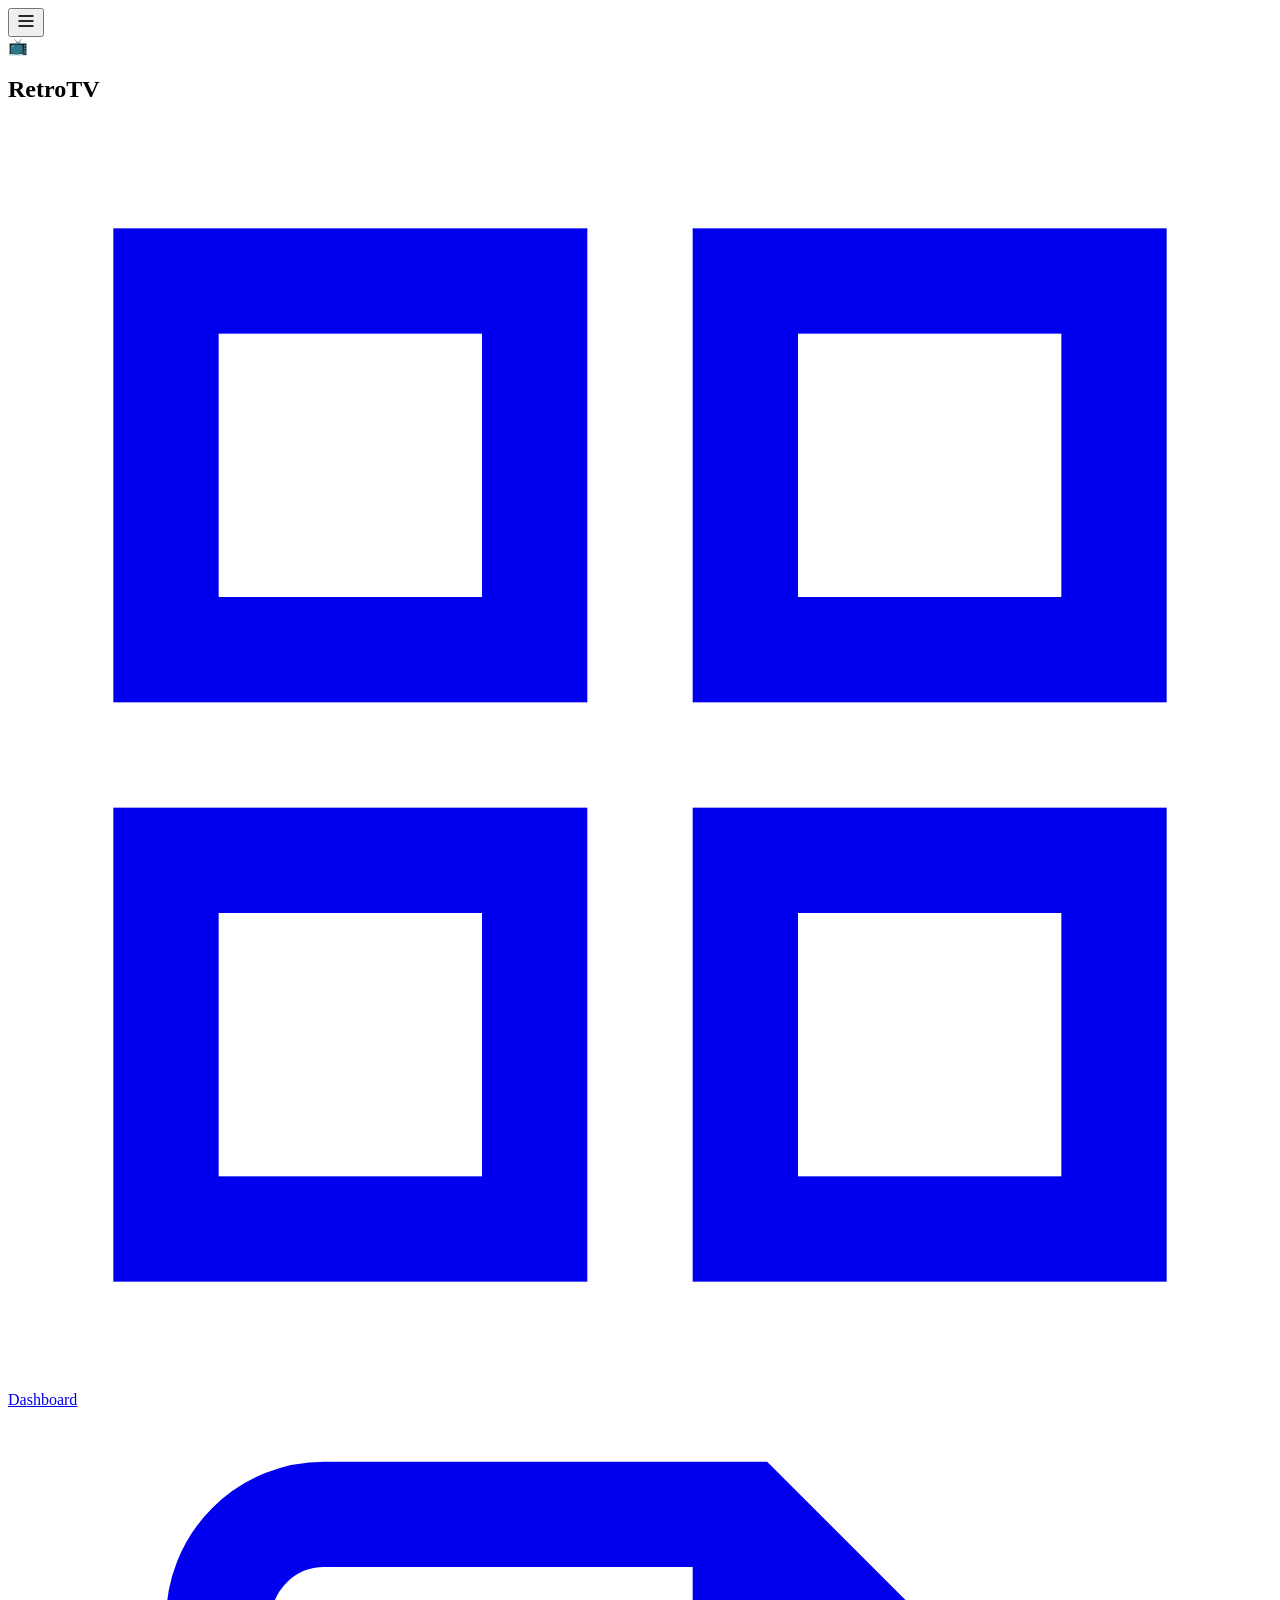
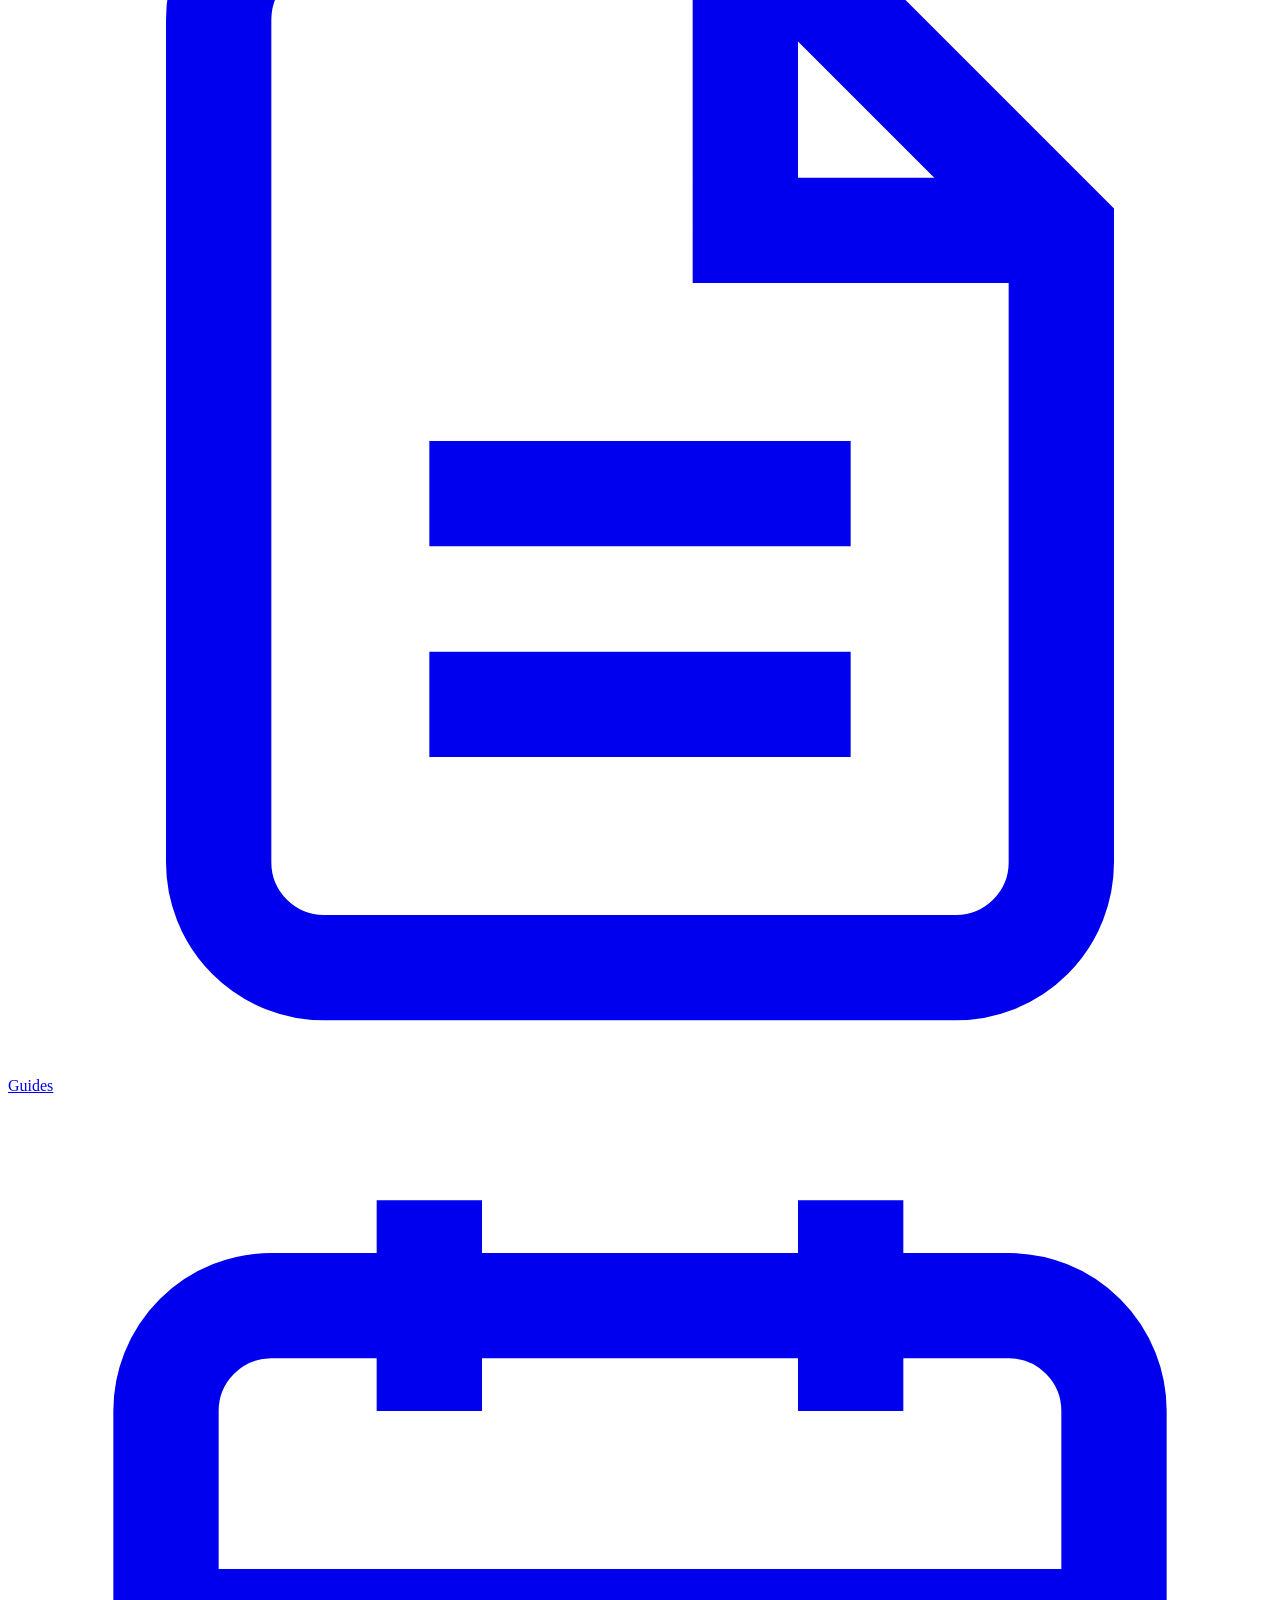
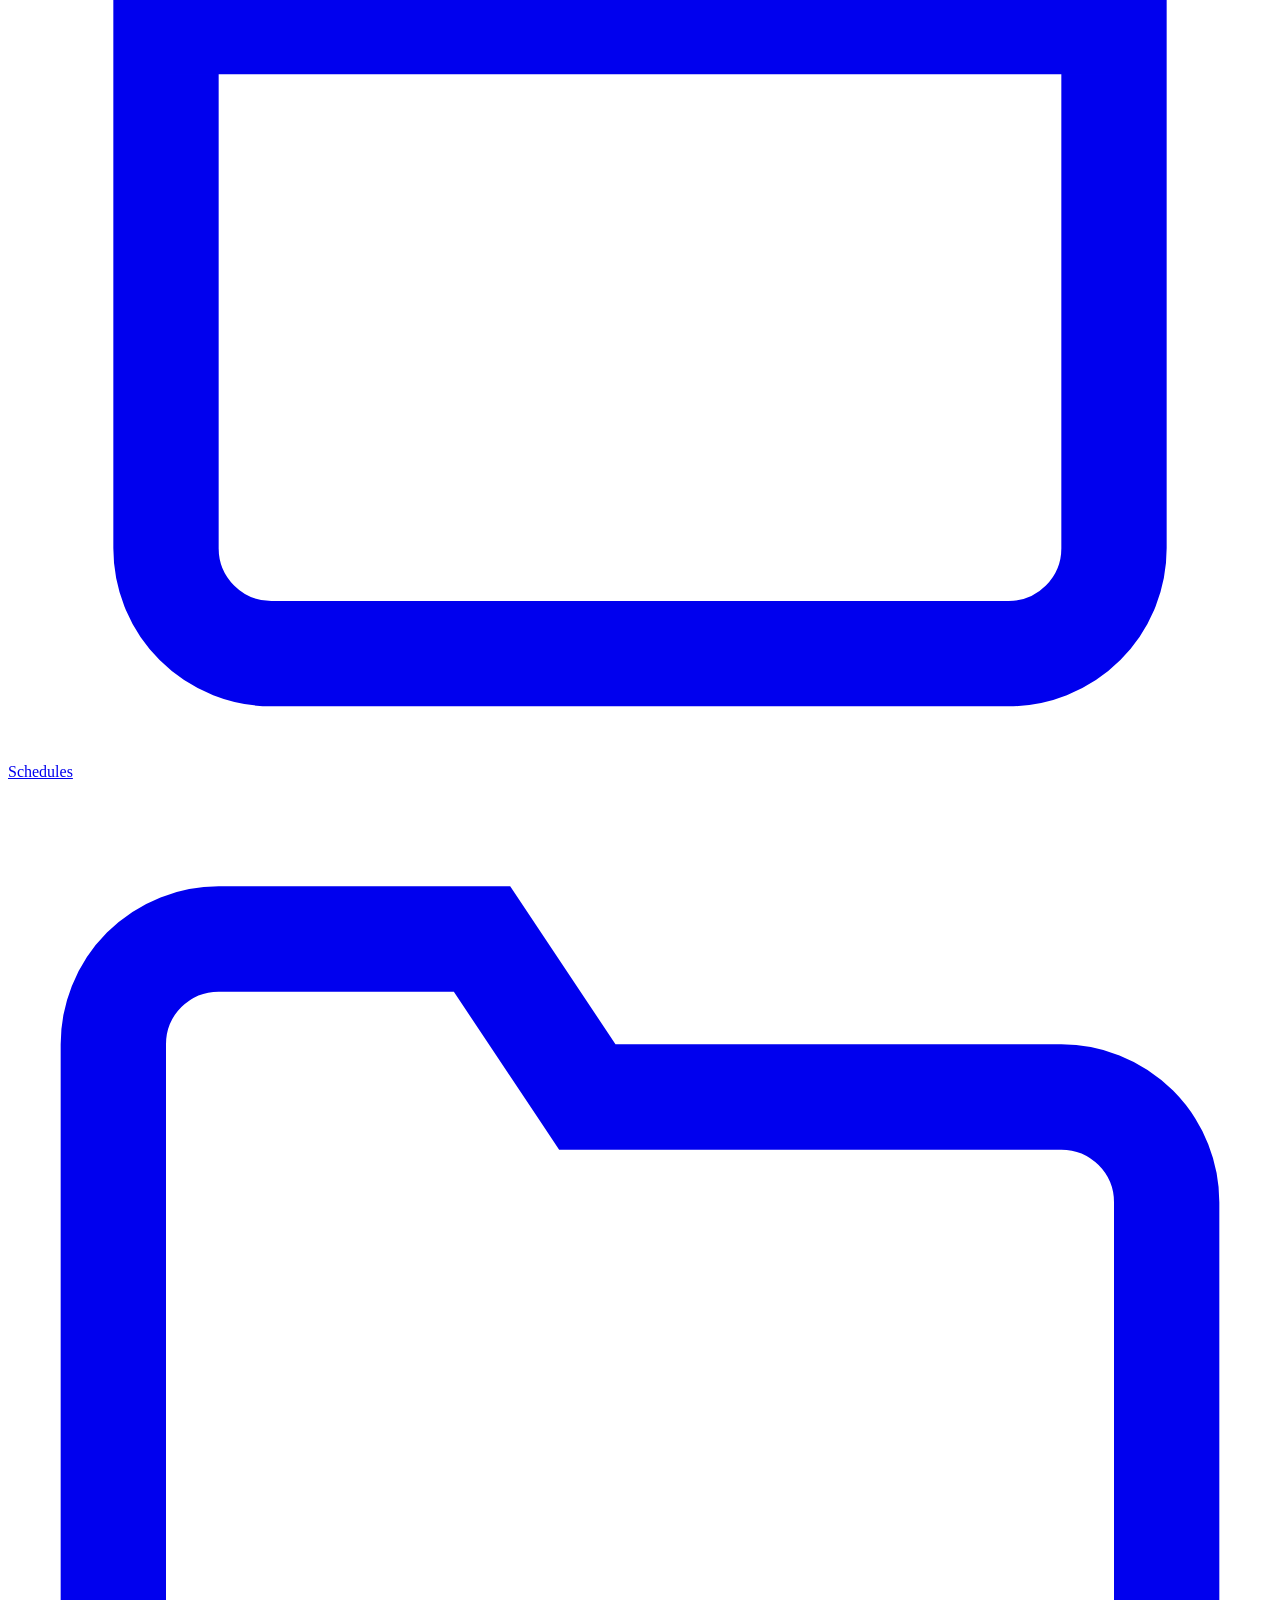
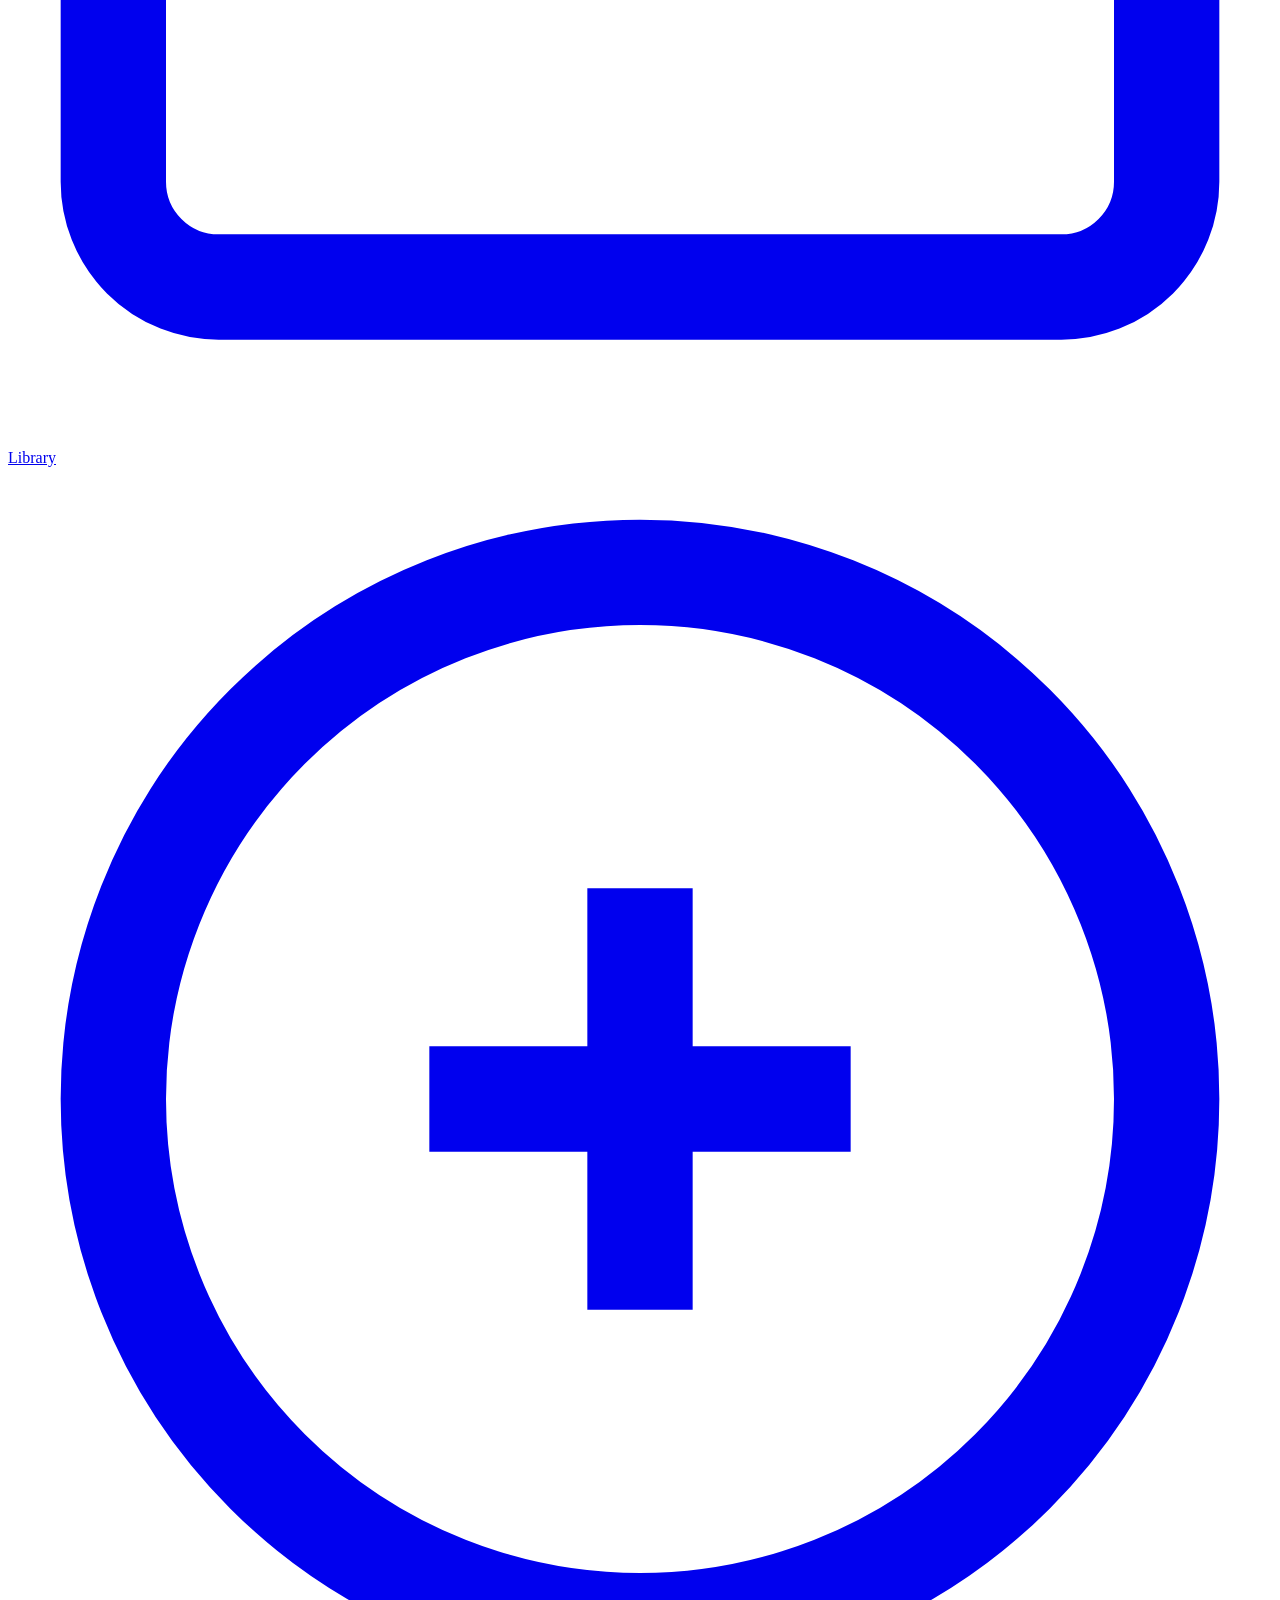
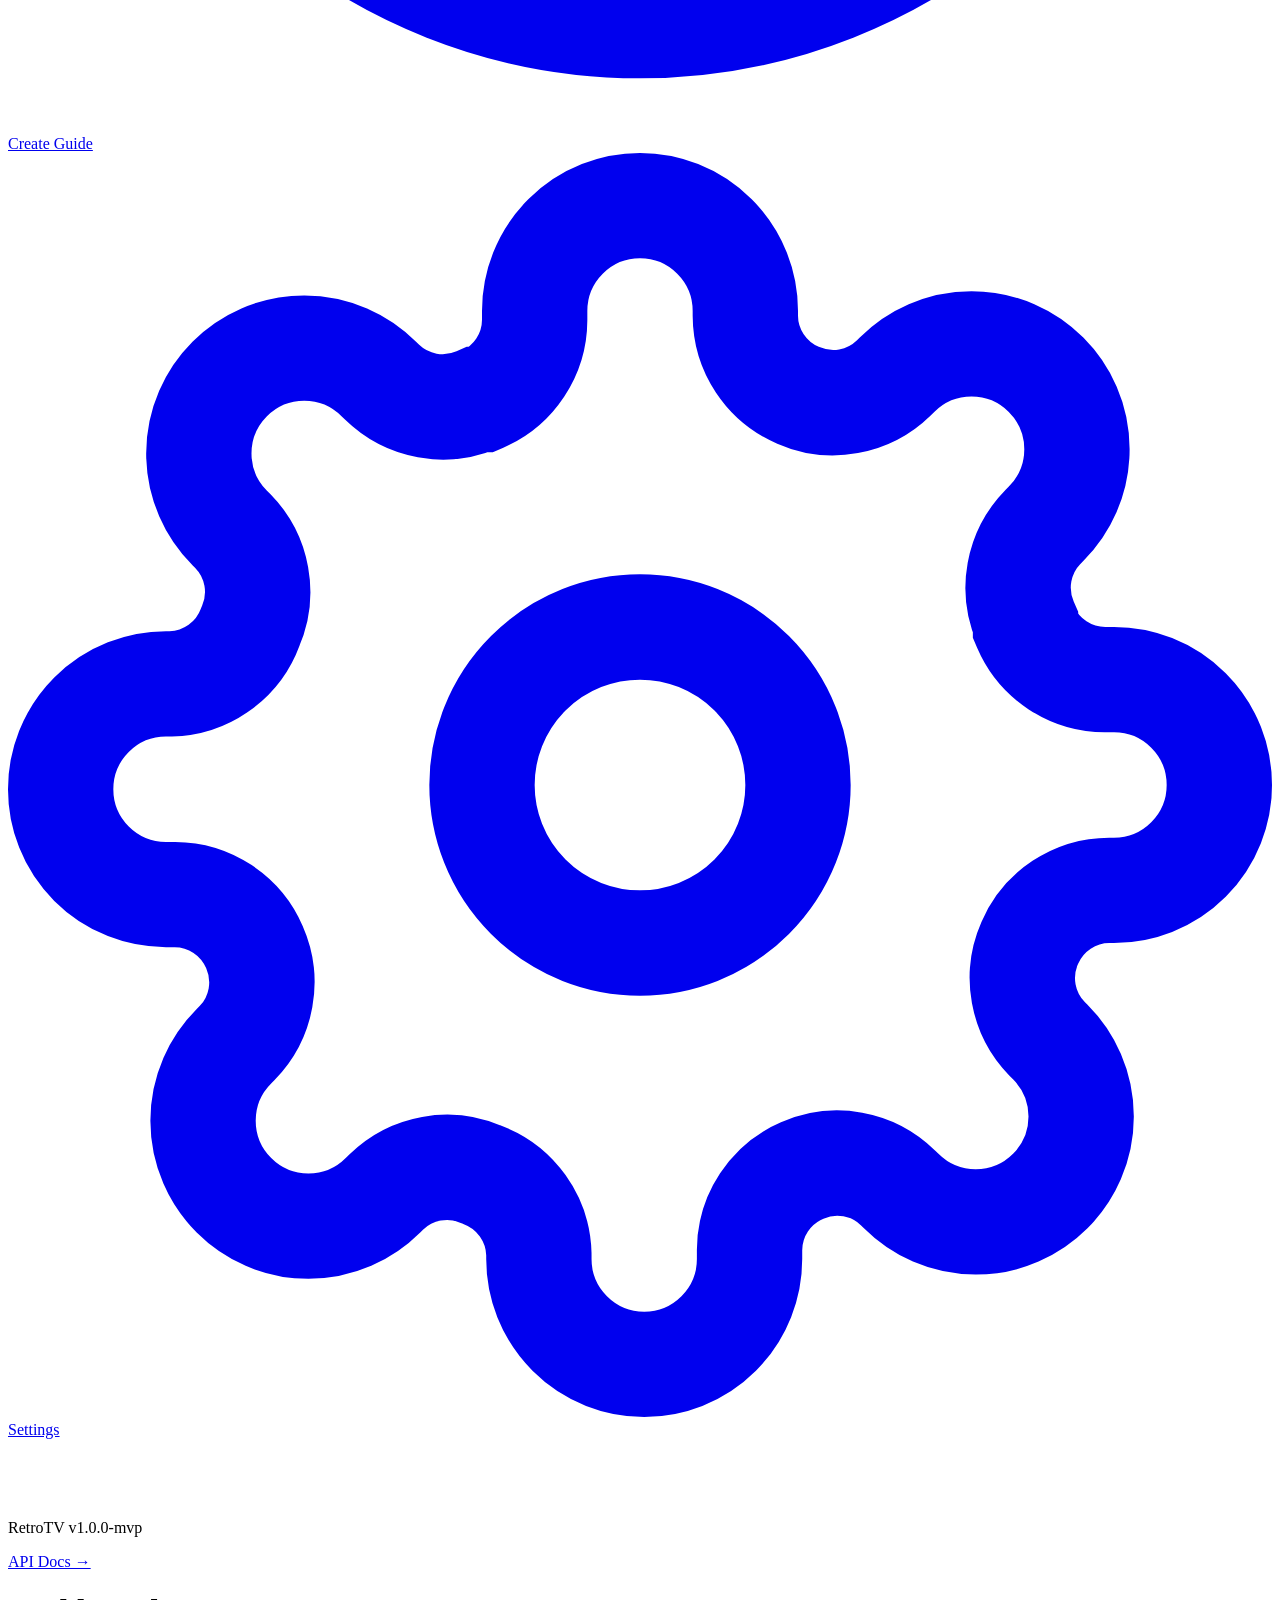
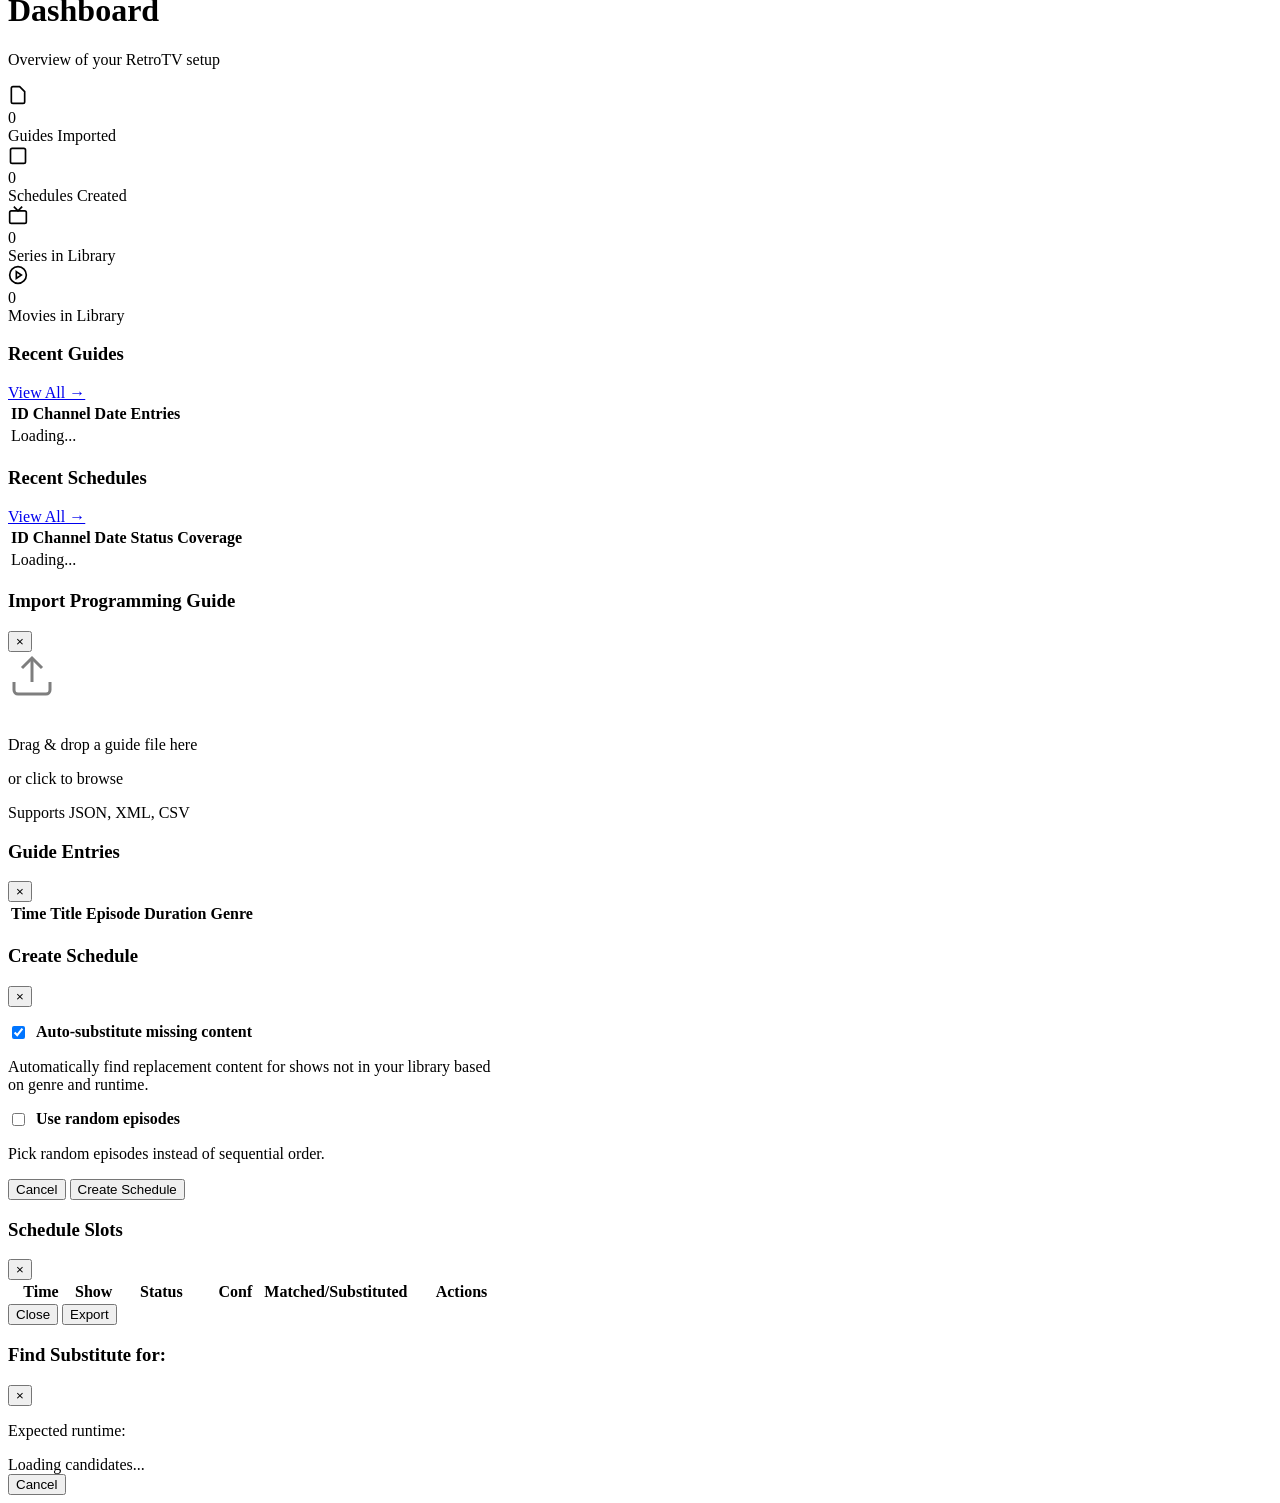
==== commit 75b03133: "major updates" ====
--- a/retrotv/ui/templates/index.html
+++ b/retrotv/ui/templates/index.html
@@ -7,6 +7,11 @@
   <link rel="stylesheet" href="/static/css/style.css">
 </head>
 <body>
+  <button class="sidebar-toggle" onclick="toggleSidebar()" aria-label="Toggle menu">
+    <svg viewBox="0 0 24 24" width="20" height="20" fill="none" stroke="currentColor" stroke-width="2"><line x1="3" y1="6" x2="21" y2="6"/><line x1="3" y1="12" x2="21" y2="12"/><line x1="3" y1="18" x2="21" y2="18"/></svg>
+  </button>
+  <div class="sidebar-backdrop" onclick="closeSidebar()"></div>
+
   <div class="app-layout">
     <!-- Sidebar -->
     <aside class="sidebar">
@@ -262,7 +267,10 @@
                 Include full day (daytime + late night)
               </label>
             </div>
-            <button class="btn btn-primary" onclick="generateFromTemplate()">Generate Schedule</button>
+            <div style="display:flex;gap:0.5rem;">
+              <button class="btn btn-primary" onclick="generateFromTemplate()">Generate Schedule</button>
+              <button class="btn btn-secondary" onclick="generateFullWeek()">Generate Full Week</button>
+            </div>
           </div>
           
           <!-- Live Preview -->
@@ -312,6 +320,18 @@
           <button class="btn btn-primary" onclick="buildCustomGuide()">Build Guide</button>
         </div>
 
+        <!-- Template Browser -->
+        <div class="card mt-3">
+          <div class="card-header">
+            <h3 class="card-title">📋 Template Browser</h3>
+            <span class="text-sm text-muted" id="template-count"></span>
+          </div>
+          <p class="text-muted mb-2">Browse all available network/year/day template combinations.</p>
+          <div id="template-browser">
+            <p class="text-muted">Loading templates...</p>
+          </div>
+        </div>
+
         <!-- Shows Database -->
         <div class="card mt-3">
           <div class="card-header">
@@ -644,9 +664,20 @@
           <p class="text-sm text-muted mt-1">Pick random episodes instead of sequential order.</p>
         </div>
       </div>
-      <div class="modal-footer">
+      <div id="create-schedule-progress" style="display:none;" class="mb-2">
+        <div style="display:flex;align-items:center;gap:0.75rem;padding:0 1.5rem 1rem;">
+          <div class="spinner"></div>
+          <div style="flex:1;">
+            <p id="create-schedule-progress-text" class="text-sm">Building schedule...</p>
+            <div class="progress-bar mt-1">
+              <div id="create-schedule-progress-bar" class="progress-fill" style="width:0%;transition:width 0.5s;"></div>
+            </div>
+          </div>
+        </div>
+      </div>
+      <div class="modal-footer" id="create-schedule-footer">
         <button class="btn btn-secondary" onclick="closeCreateScheduleModal()">Cancel</button>
-        <button class="btn btn-primary" onclick="confirmCreateSchedule()">Create Schedule</button>
+        <button class="btn btn-primary" id="create-schedule-btn" onclick="confirmCreateSchedule()">Create Schedule</button>
       </div>
     </div>
   </div>
@@ -660,6 +691,7 @@
       </div>
       <div class="modal-body">
         <div id="schedule-summary" class="mb-2" style="display:flex;gap:1rem;"></div>
+        <div id="schedule-timeline" class="mb-2"></div>
         <div class="table-container" style="max-height:450px;overflow-y:auto;">
           <table>
             <thead>
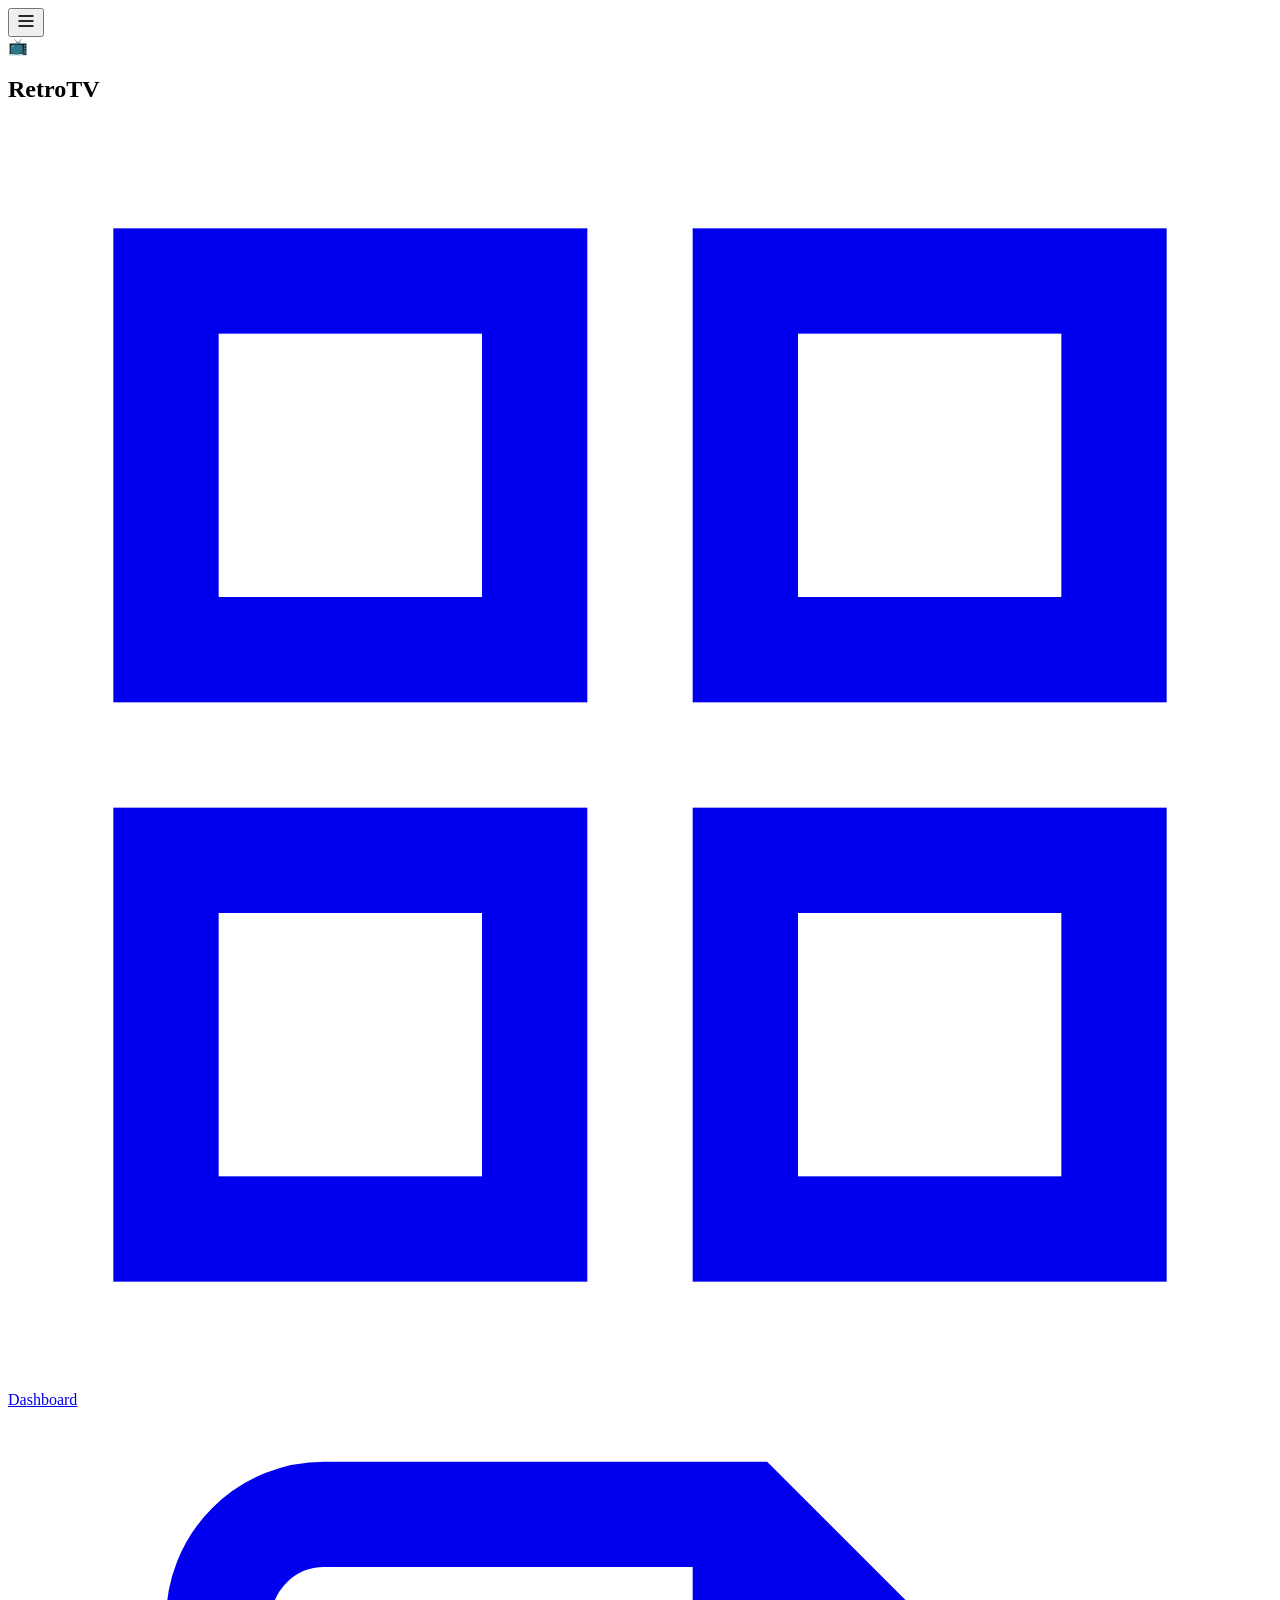
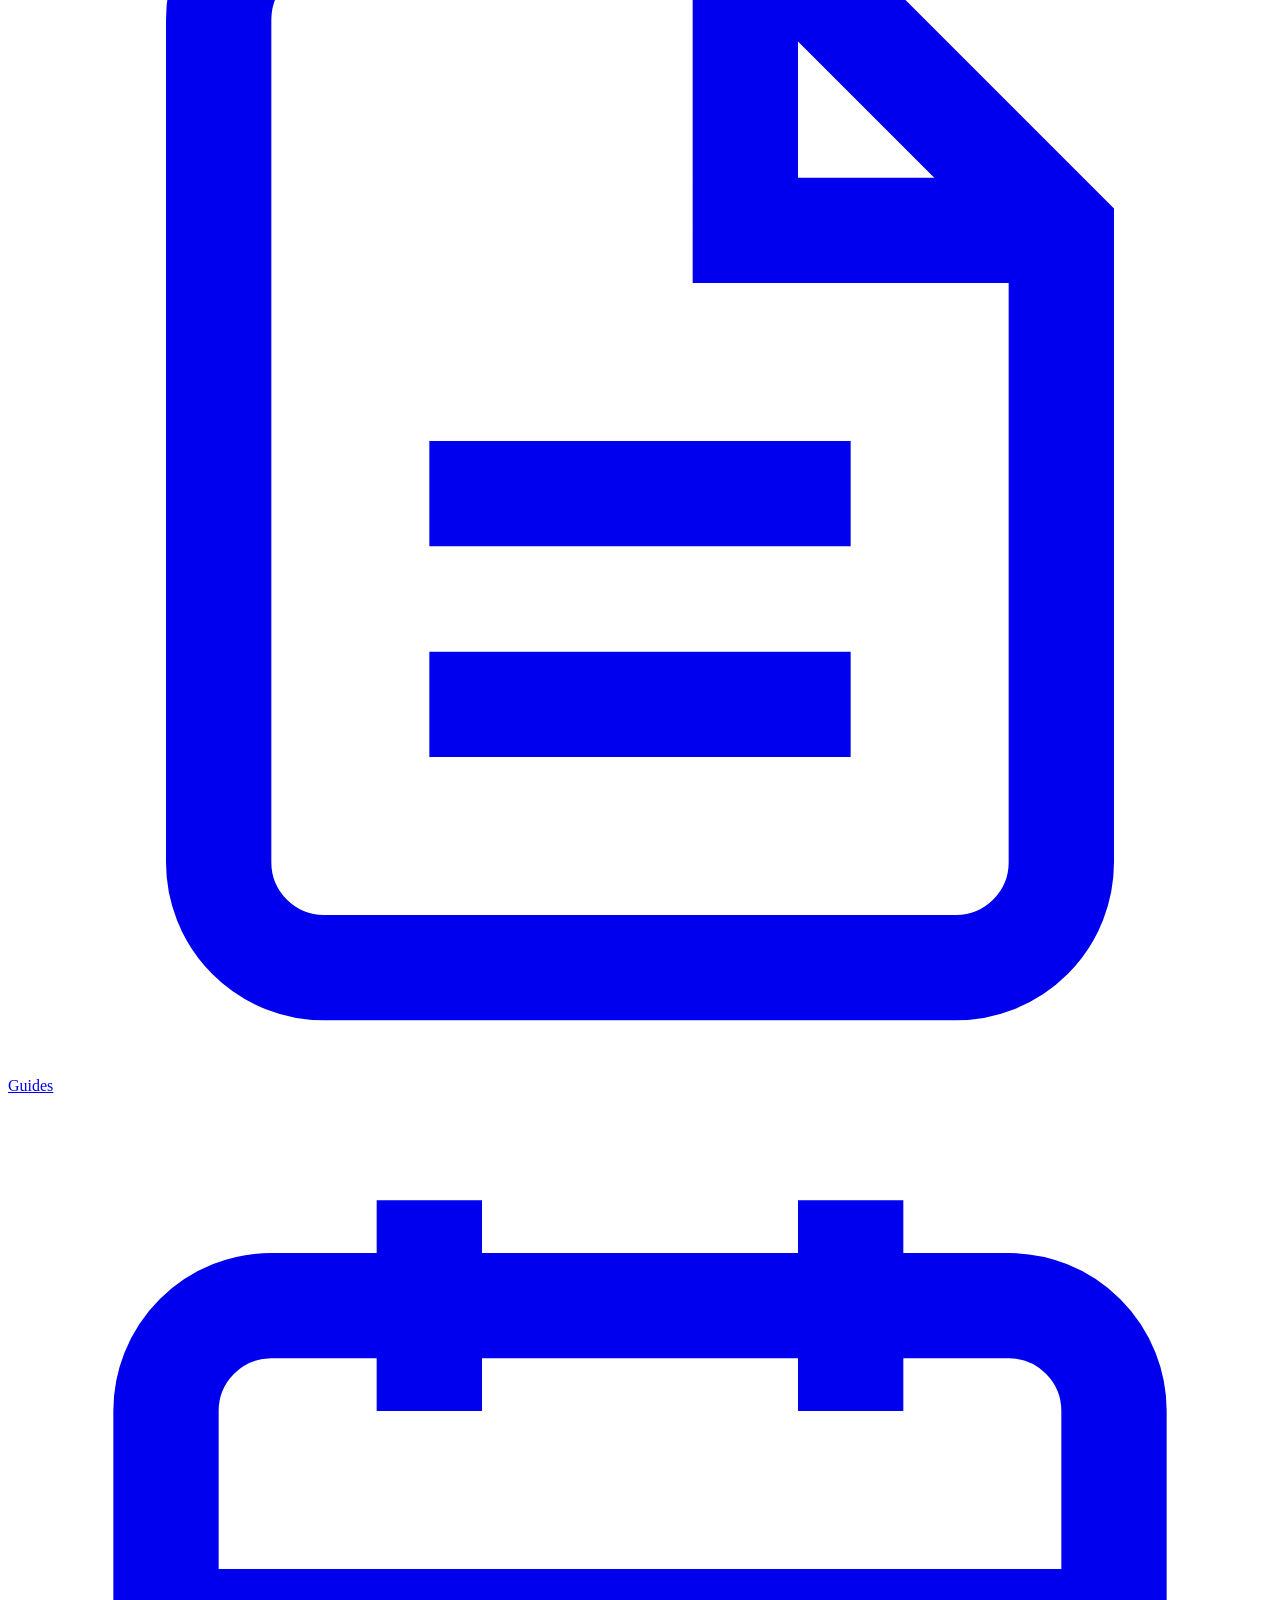
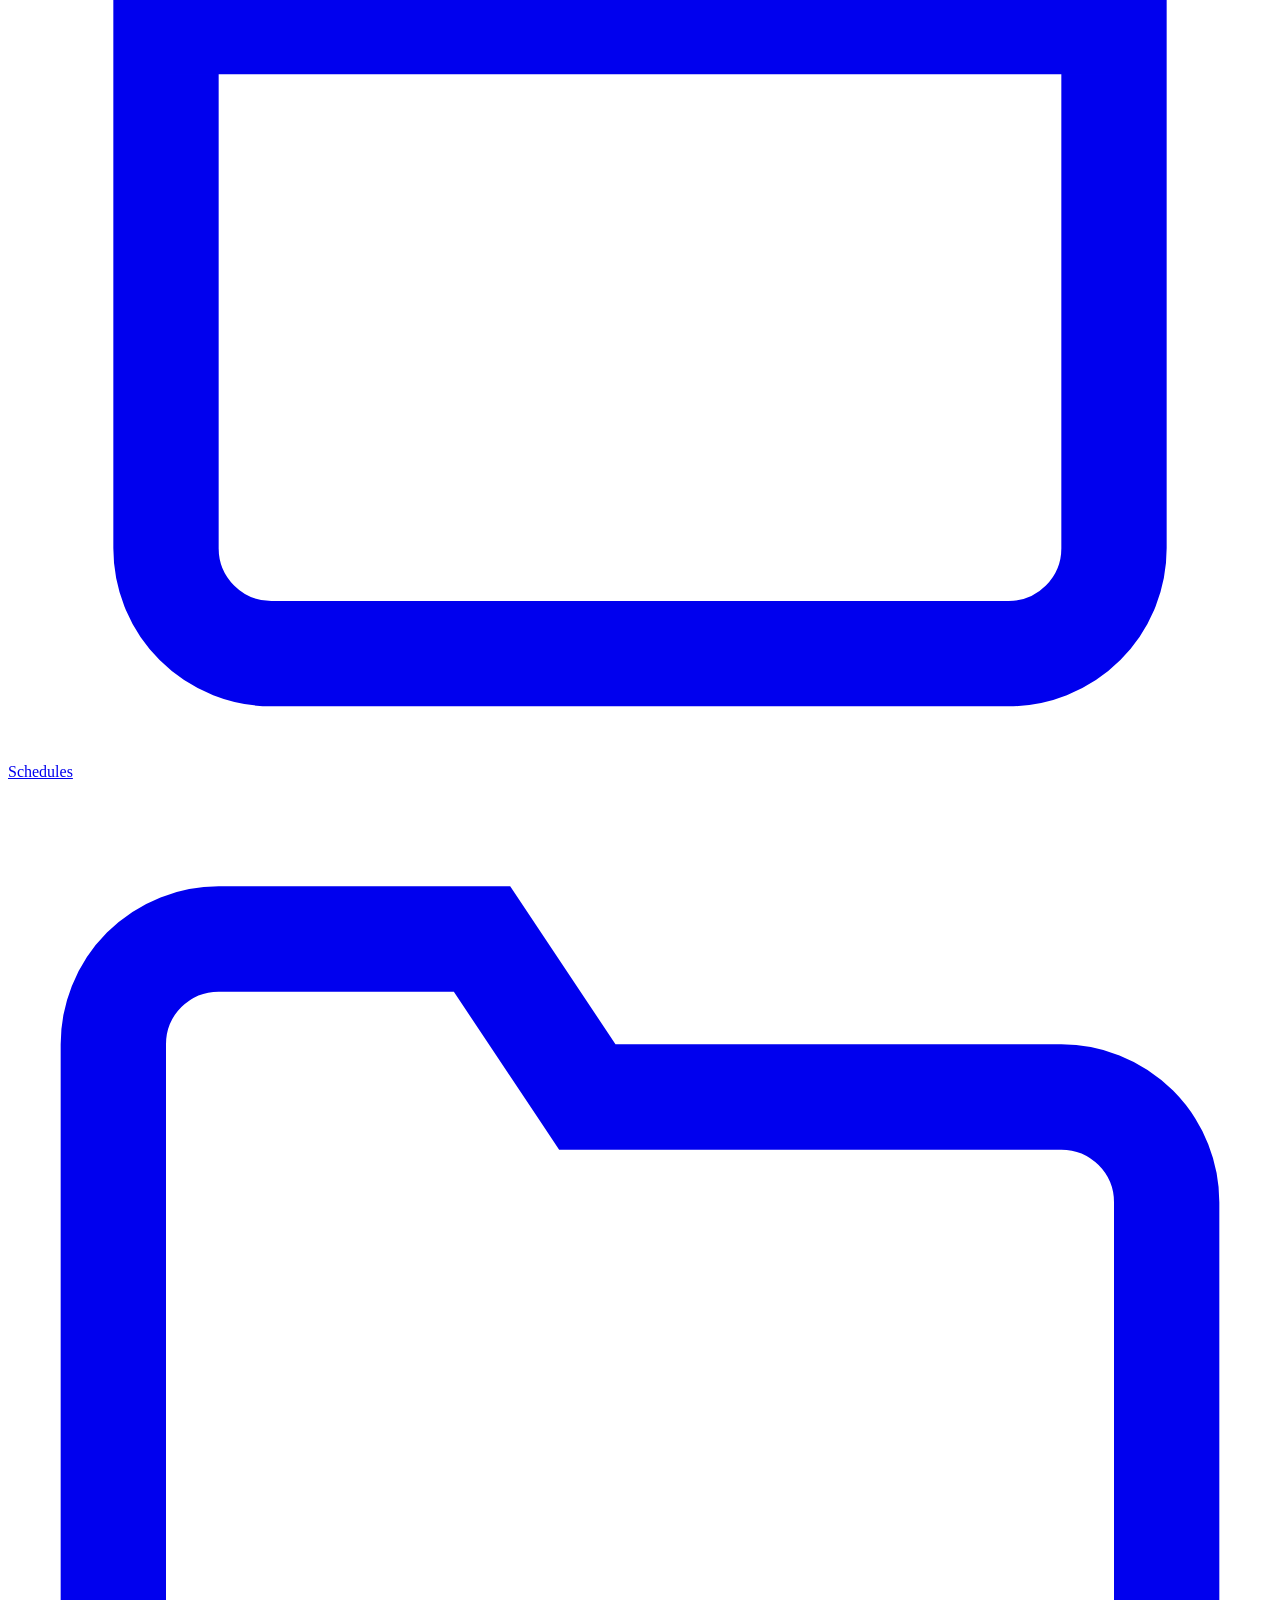
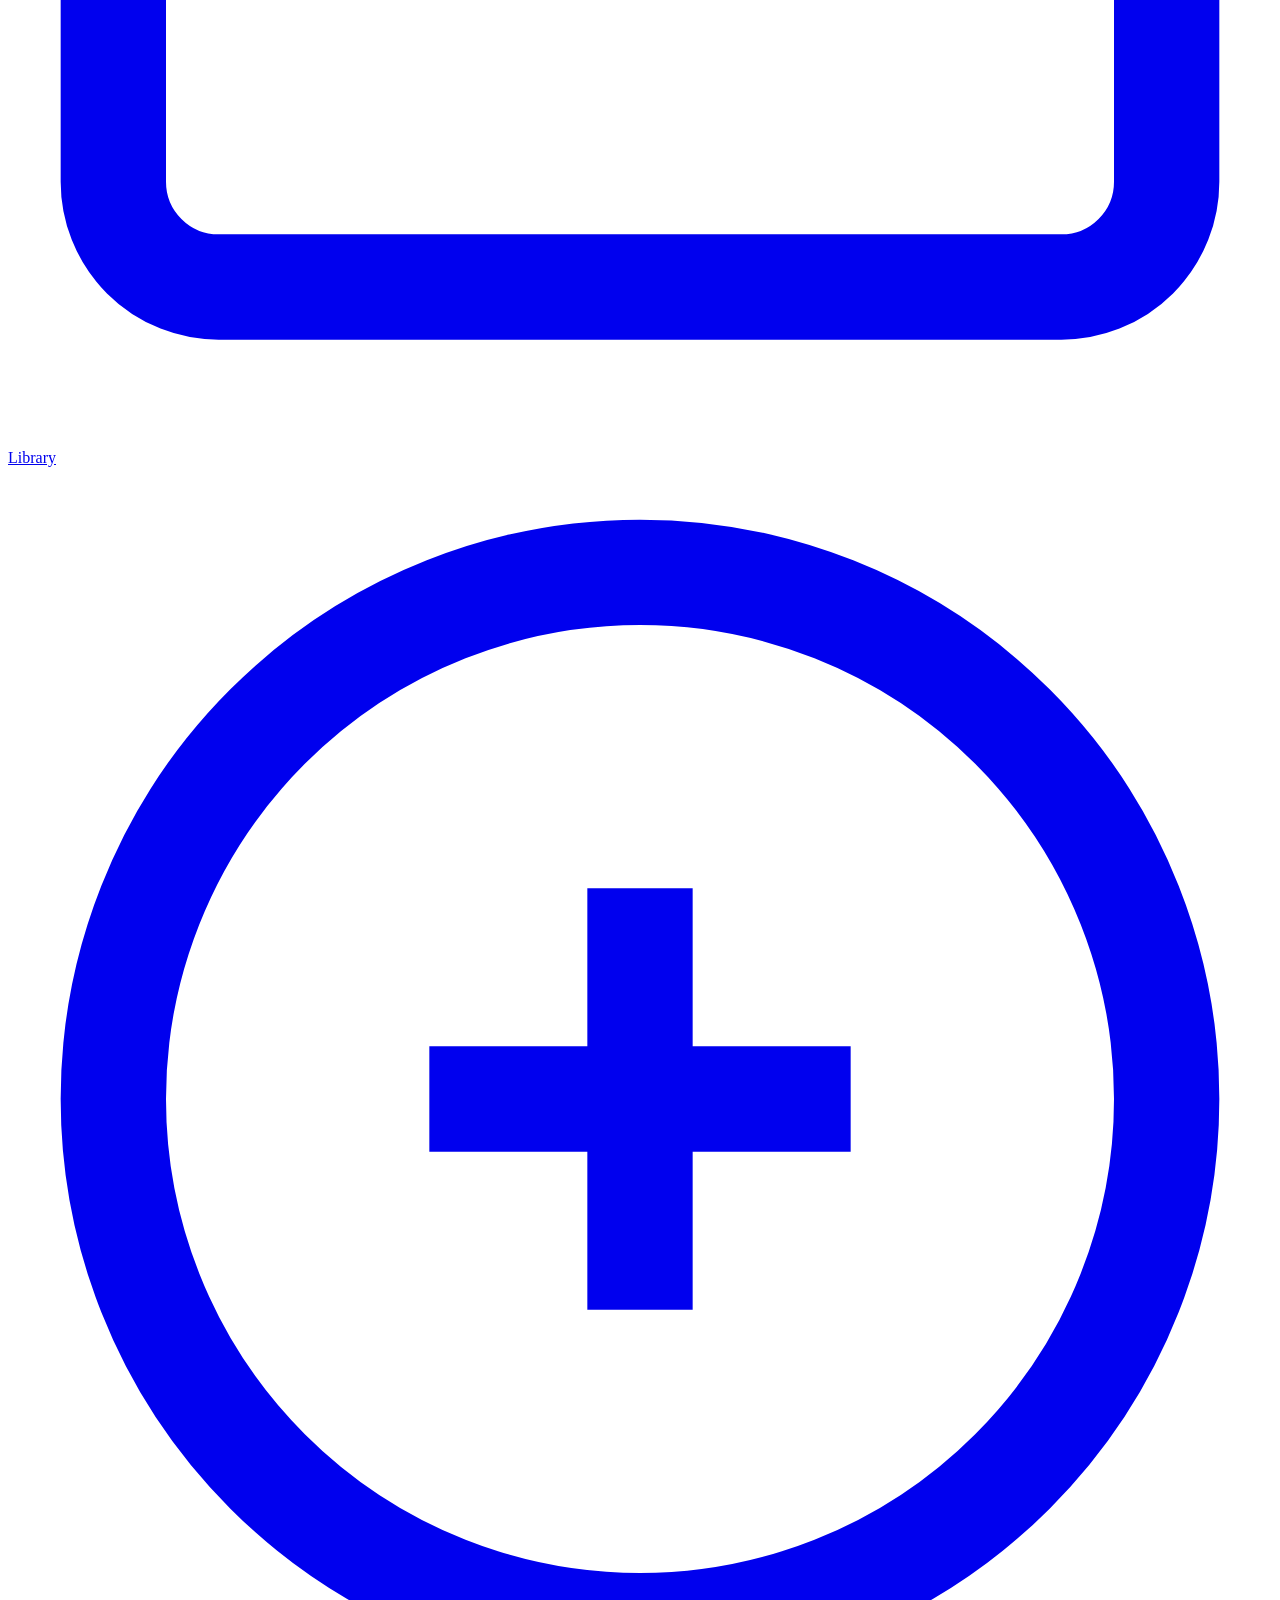
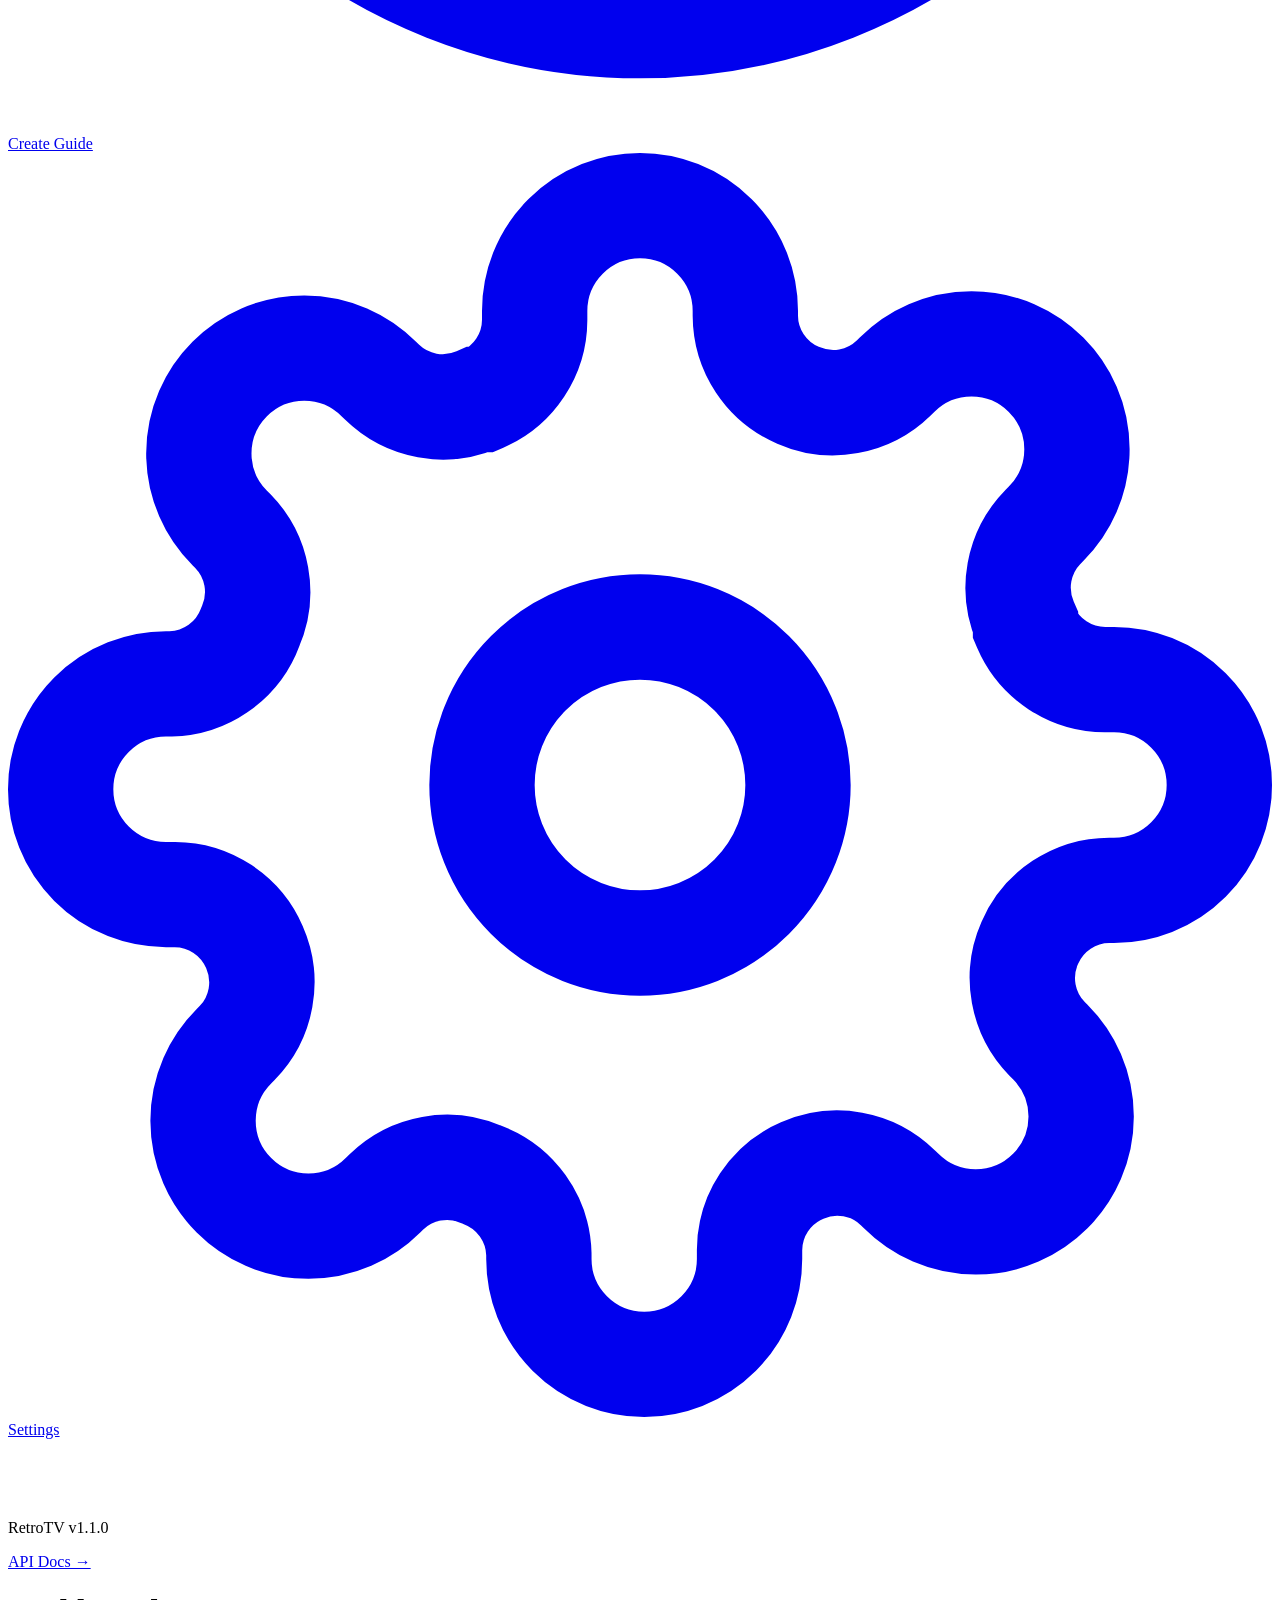
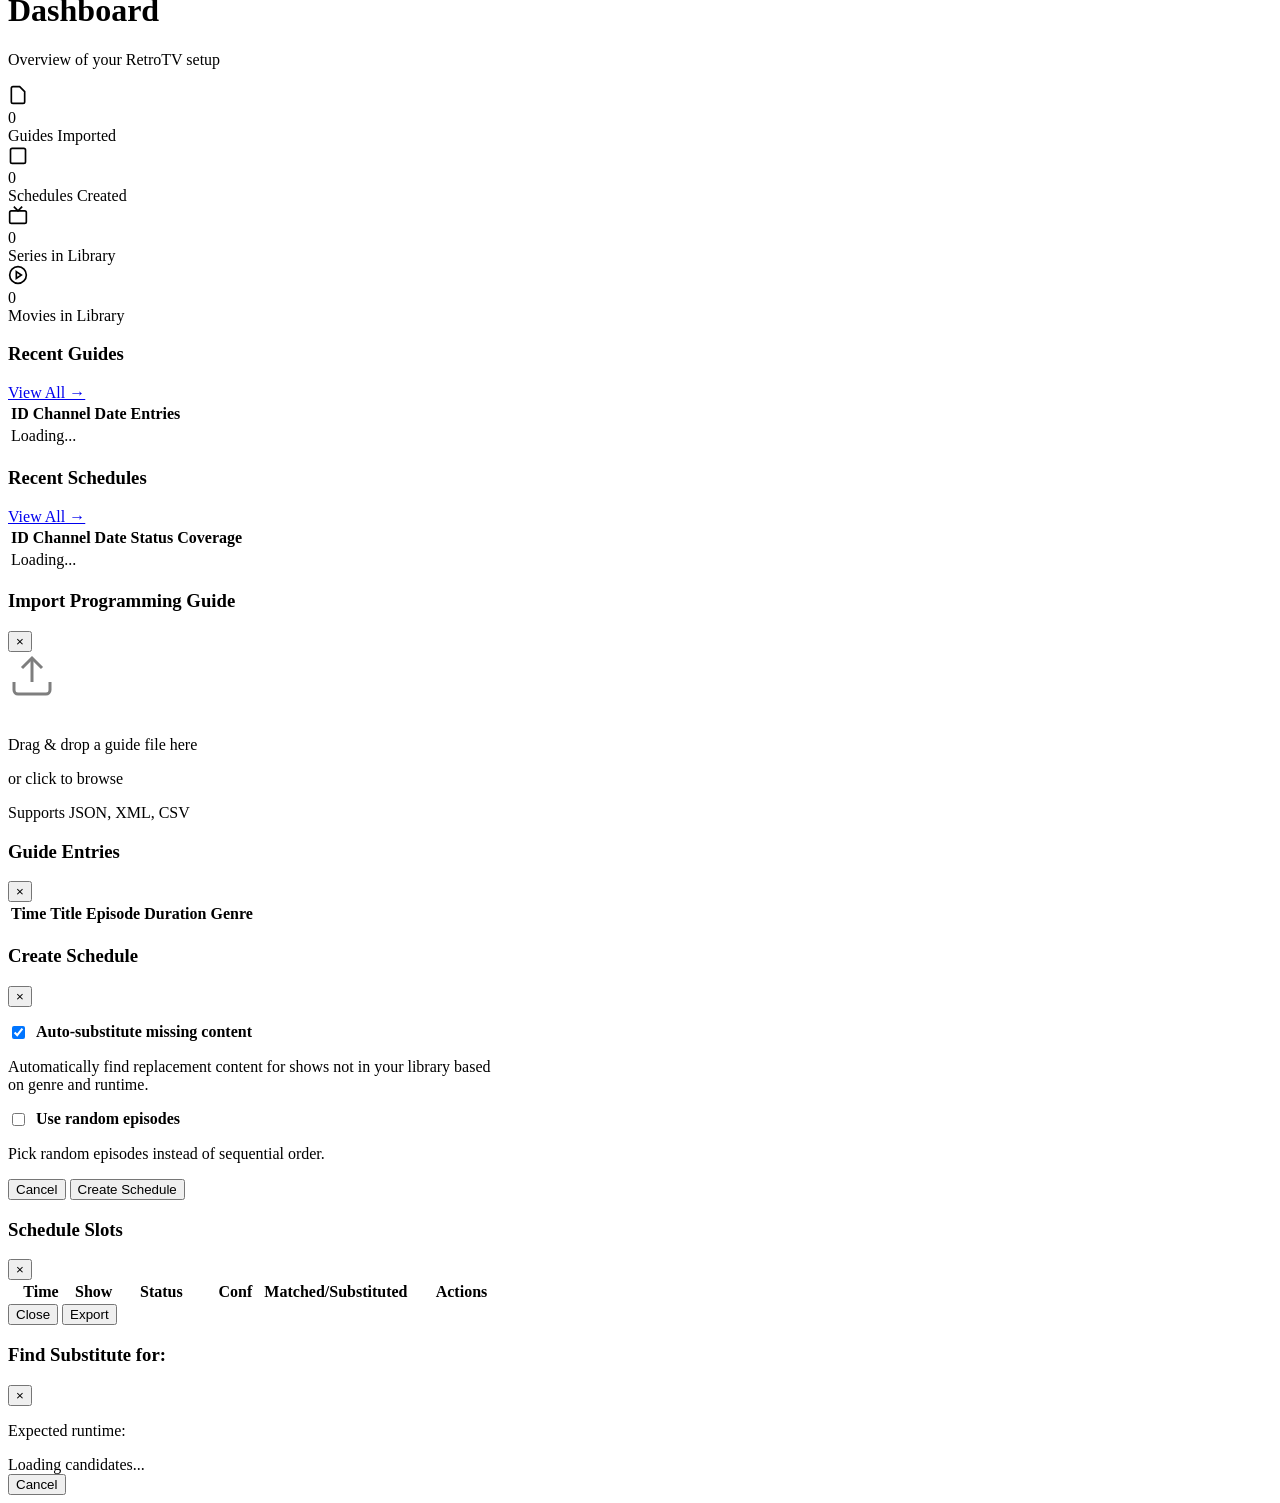
==== commit 4b08579c: "first time start updates" ====
--- a/retrotv/ui/templates/index.html
+++ b/retrotv/ui/templates/index.html
@@ -48,7 +48,7 @@
       </nav>
       
       <div style="margin-top: auto; padding-top: 2rem; border-top: 1px solid var(--border); margin-top: 2rem;">
-        <p class="text-sm text-muted">RetroTV v1.0.0-mvp</p>
+        <p class="text-sm text-muted">RetroTV v1.1.0</p>
         <a href="/api/docs" class="text-sm" target="_blank">API Docs →</a>
       </div>
     </aside>
@@ -233,7 +233,19 @@
           </div>
         </div>
 
-        <div class="grid-2">
+        <!-- Template Browser -->
+        <div class="card">
+          <div class="card-header">
+            <h3 class="card-title">📋 Template Browser</h3>
+            <span class="text-sm text-muted" id="template-count"></span>
+          </div>
+          <p class="text-muted mb-2">Browse all available network/year/day template combinations.</p>
+          <div id="template-browser">
+            <p class="text-muted">Loading templates...</p>
+          </div>
+        </div>
+
+        <div class="grid-2 mt-3">
           <!-- Generate from Template -->
           <div class="card">
             <div class="card-header">
@@ -318,18 +330,6 @@
             <button class="btn btn-sm btn-secondary mt-1" onclick="addCustomEntry()">+ Add Entry</button>
           </div>
           <button class="btn btn-primary" onclick="buildCustomGuide()">Build Guide</button>
-        </div>
-
-        <!-- Template Browser -->
-        <div class="card mt-3">
-          <div class="card-header">
-            <h3 class="card-title">📋 Template Browser</h3>
-            <span class="text-sm text-muted" id="template-count"></span>
-          </div>
-          <p class="text-muted mb-2">Browse all available network/year/day template combinations.</p>
-          <div id="template-browser">
-            <p class="text-muted">Loading templates...</p>
-          </div>
         </div>
 
         <!-- Shows Database -->
